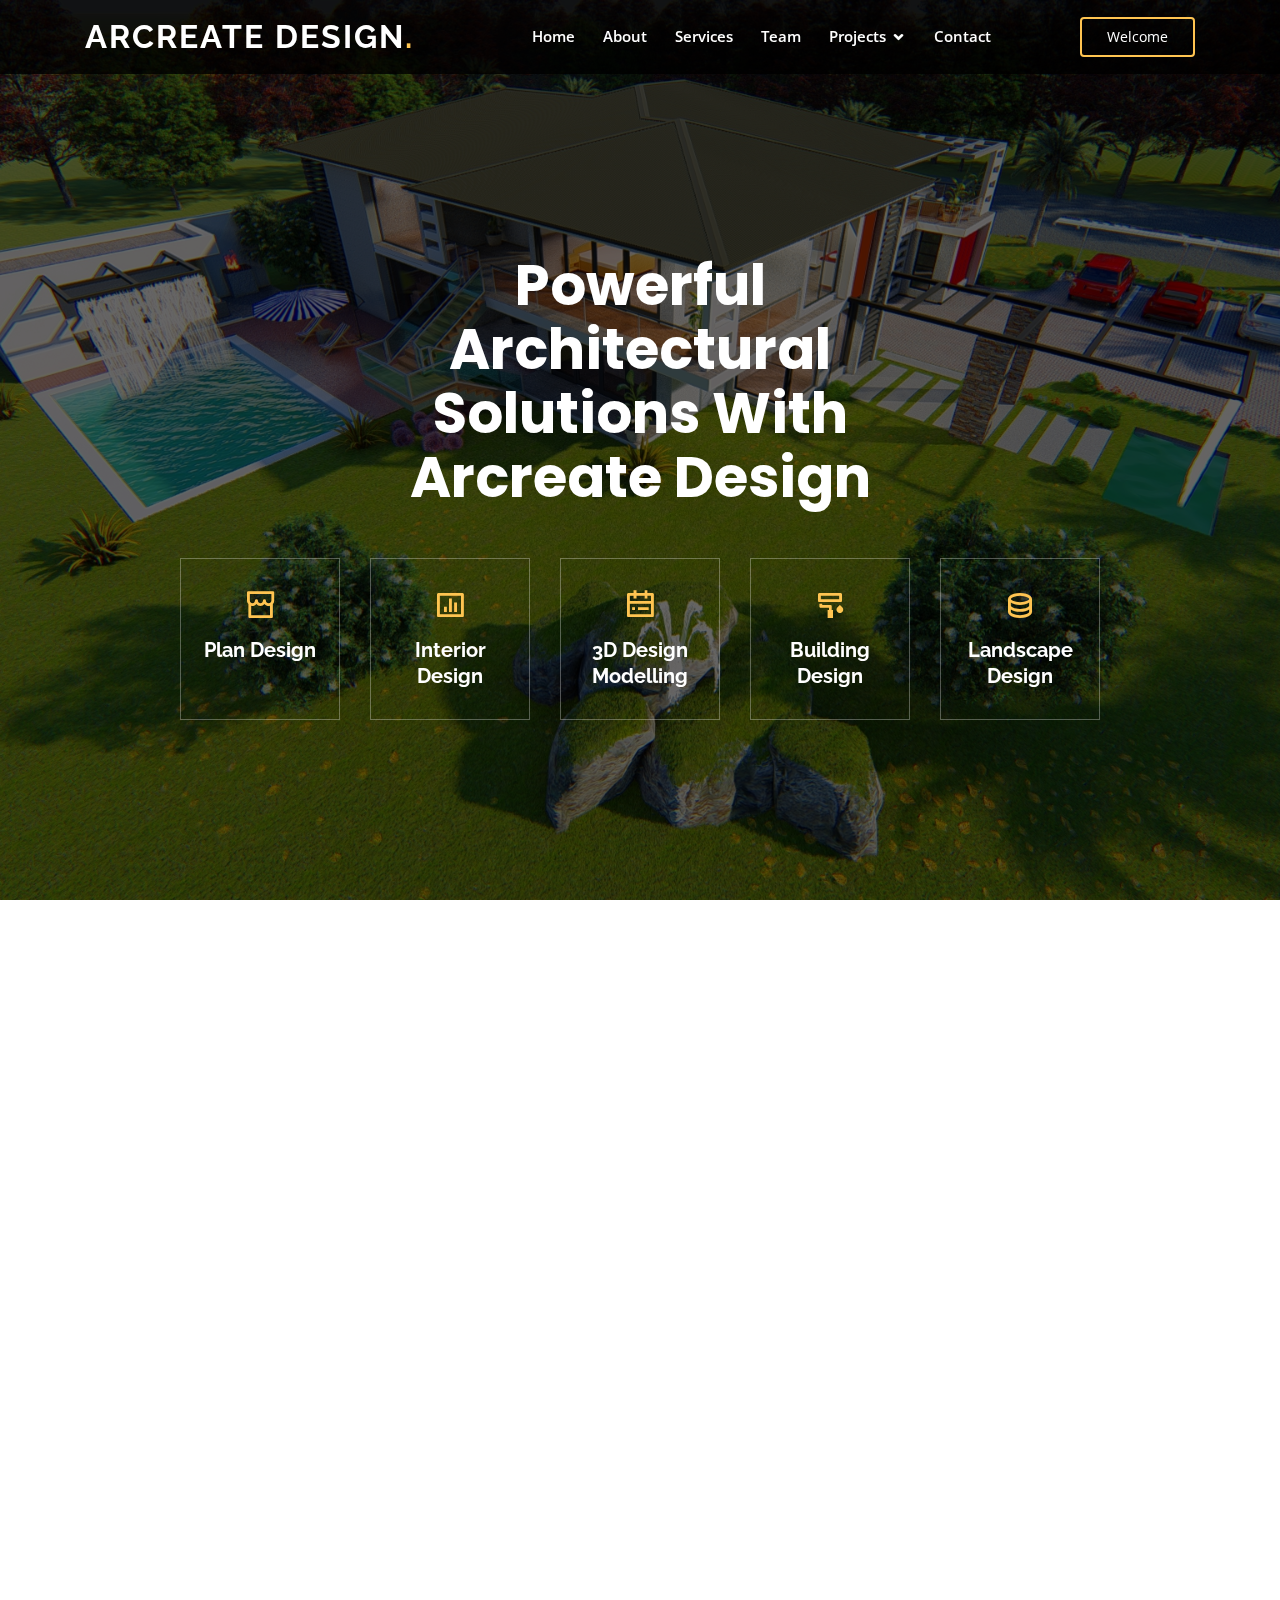
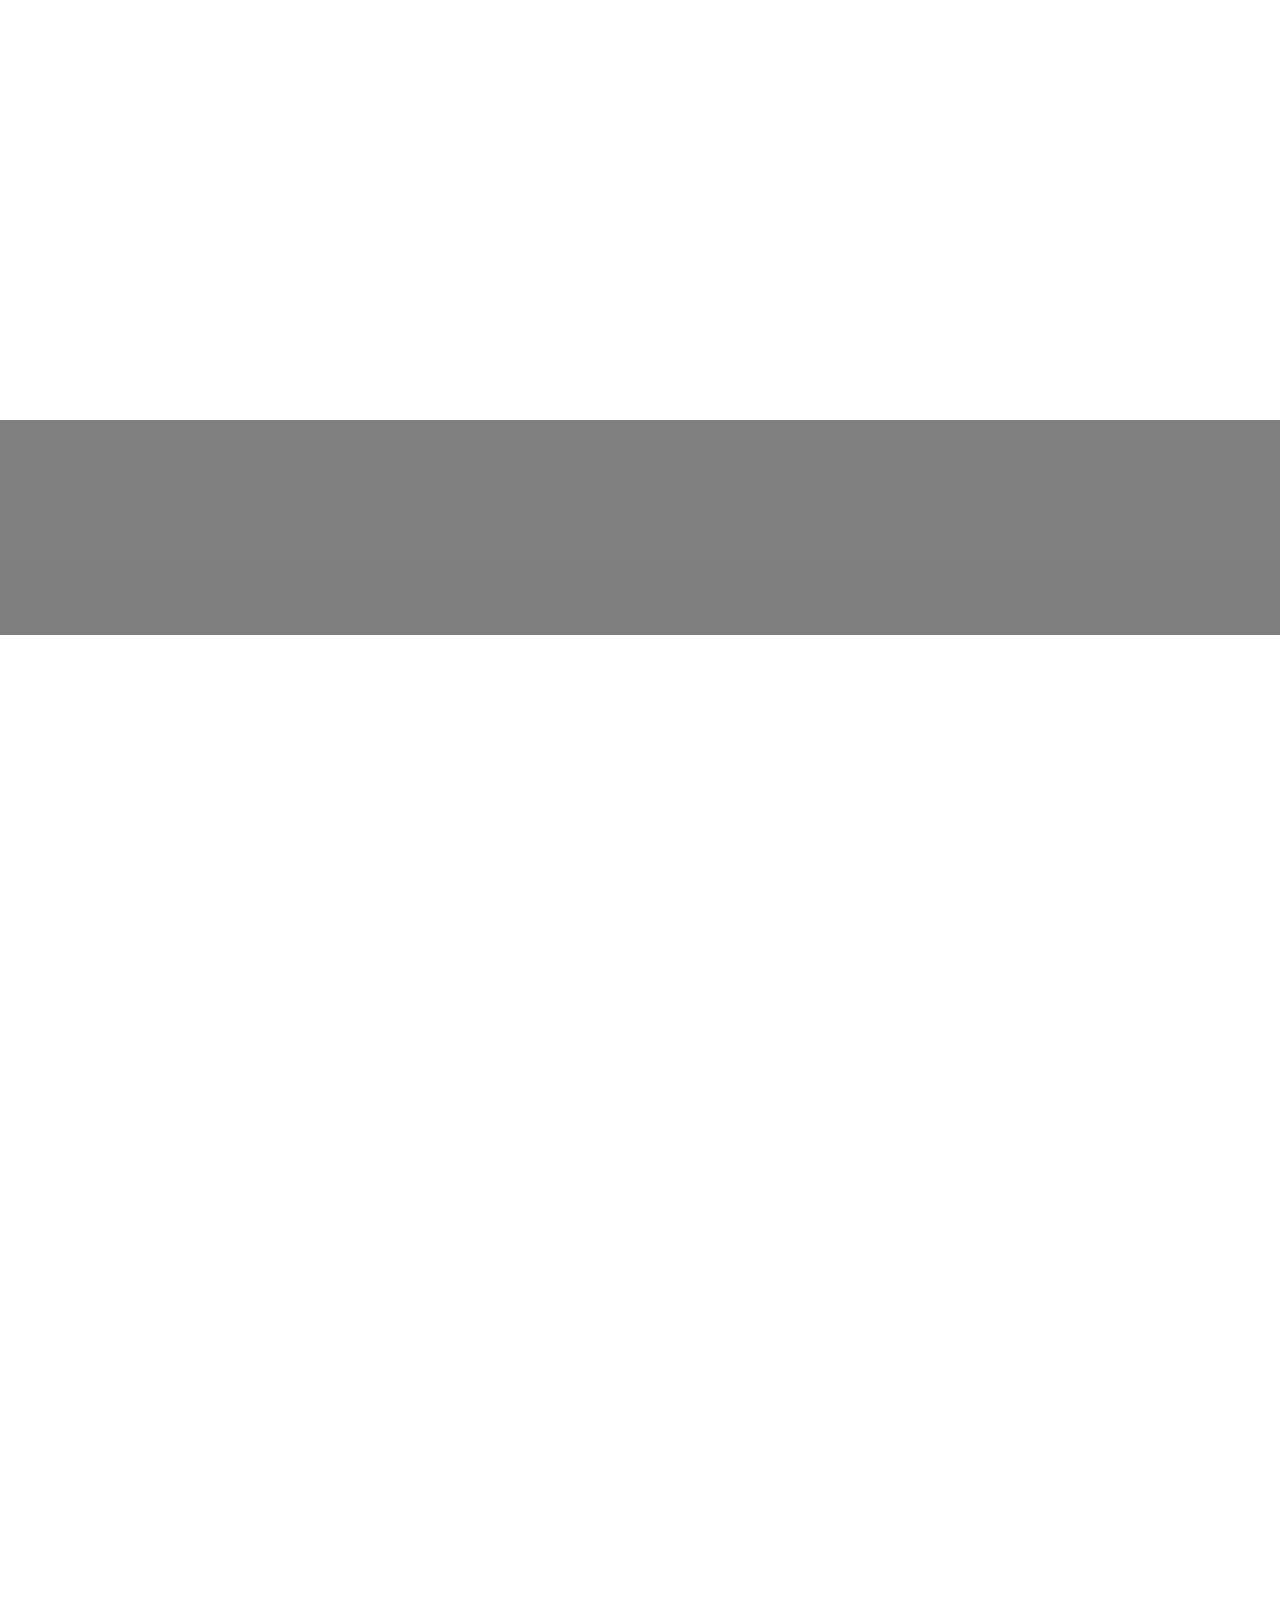
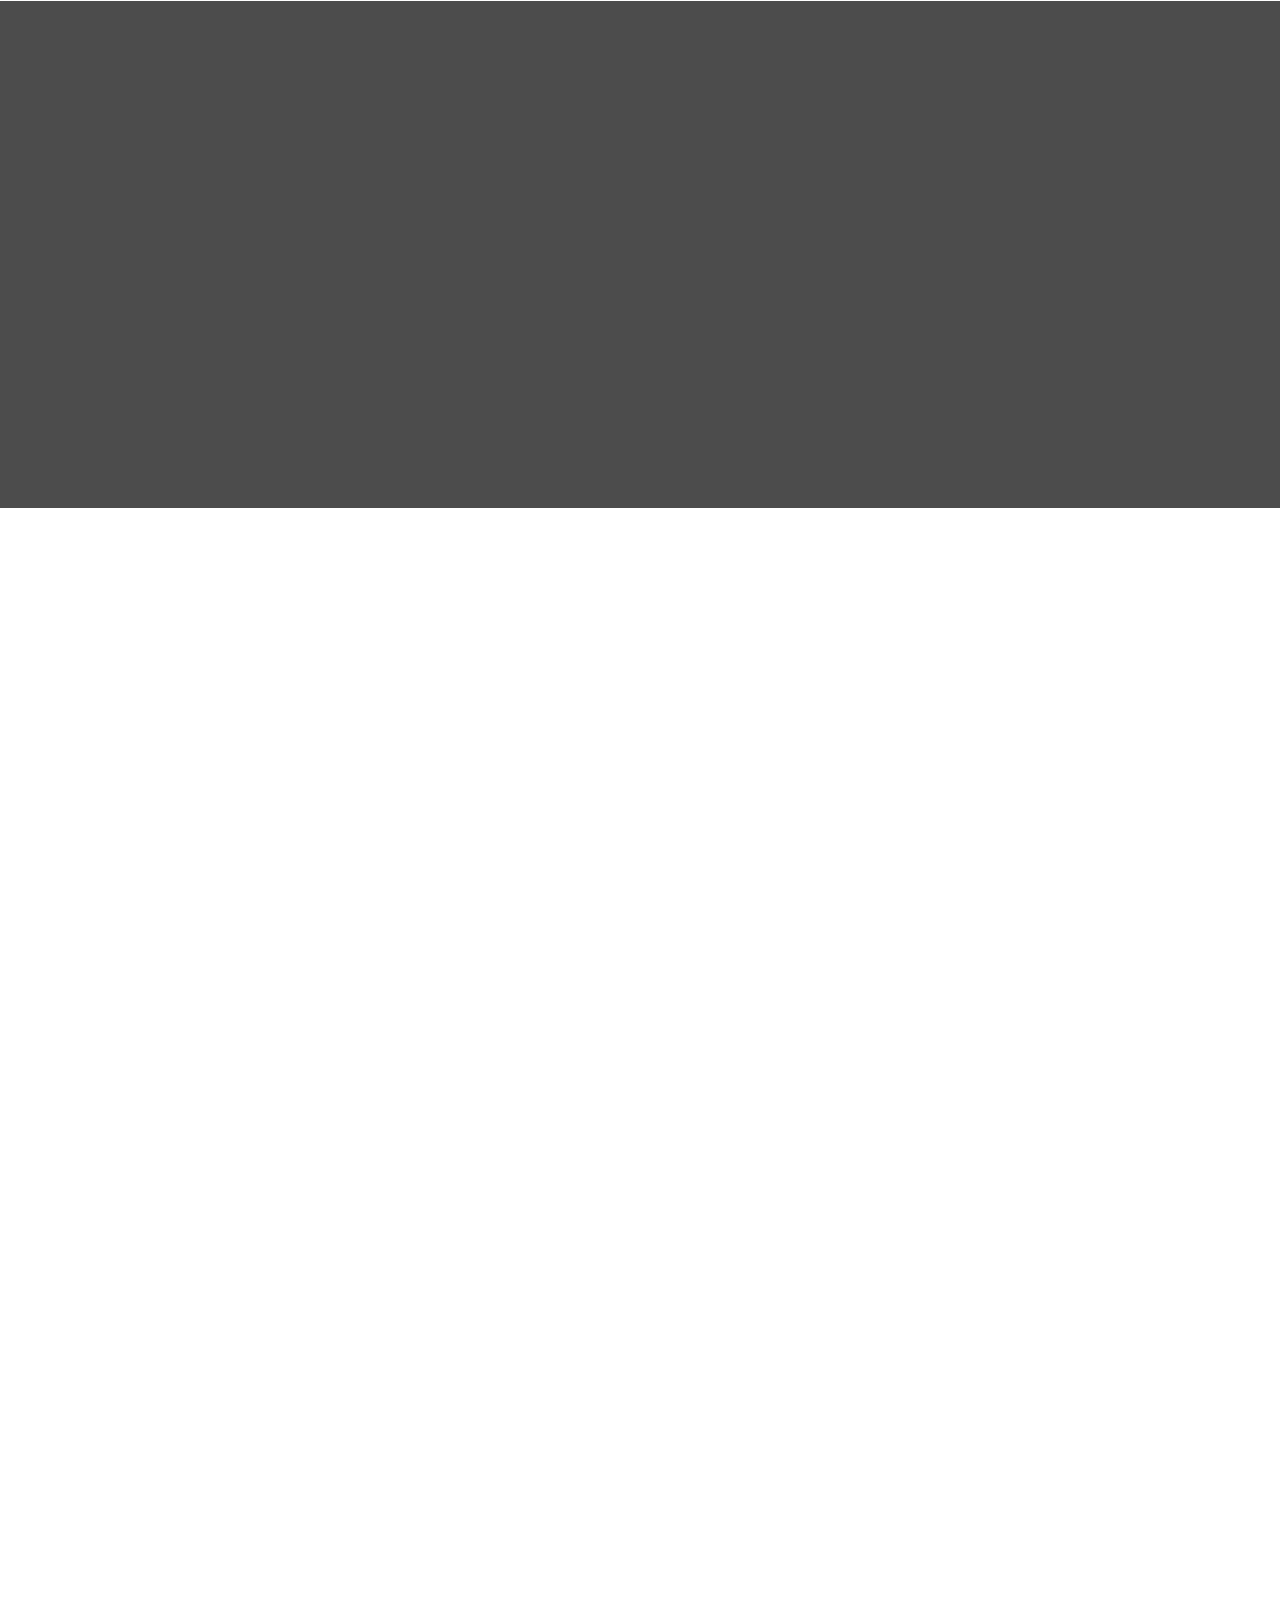
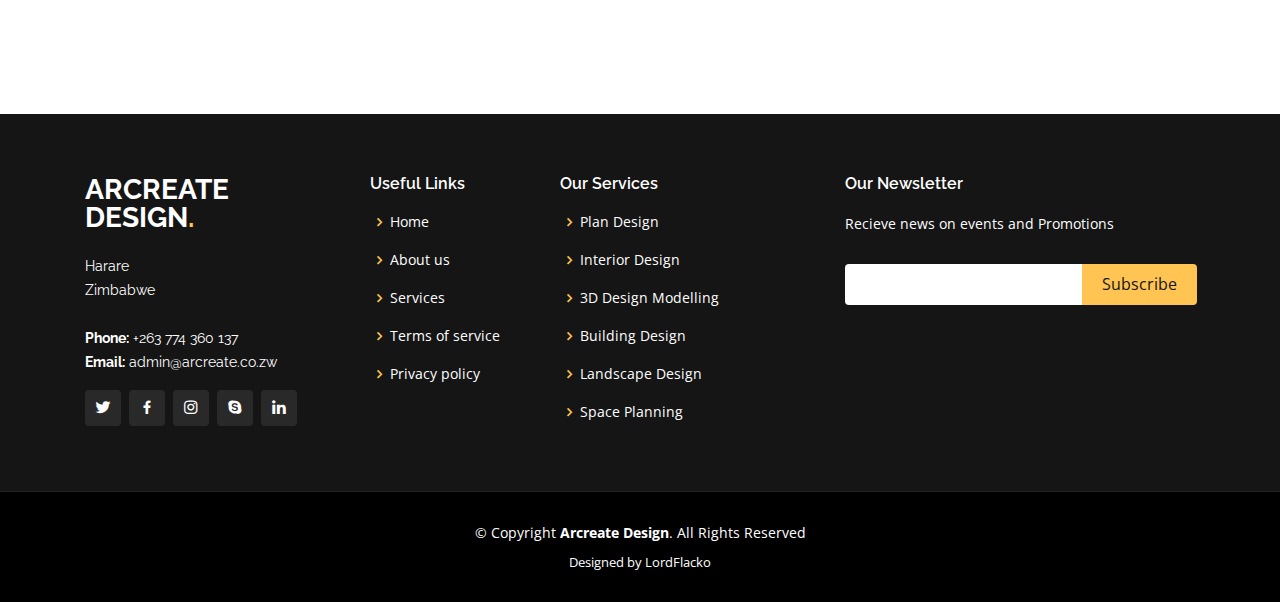
==== index.html @ b7790a45 "added new files" ====
<!DOCTYPE html>
<html lang="en">

<head>
  <meta charset="utf-8">
  <meta content="width=device-width, initial-scale=1.0" name="viewport">

  <title>Arcreate Design Template - Index</title>
  <meta content="" name="description">
  <meta content="" name="keywords">

  <!-- Favicons -->
  <link href="assets/img/favicon.png" rel="icon">
  <link href="assets/img/apple-touch-icon.png" rel="apple-touch-icon">

  <!-- Google Fonts -->
  <link href="https://fonts.googleapis.com/css?family=Open+Sans:300,300i,400,400i,600,600i,700,700i|Raleway:300,300i,400,400i,500,500i,600,600i,700,700i|Poppins:300,300i,400,400i,500,500i,600,600i,700,700i" rel="stylesheet">

  <!-- Vendor CSS Files -->
  <link href="assets/vendor/bootstrap/css/bootstrap.min.css" rel="stylesheet">
  <link href="assets/vendor/icofont/icofont.min.css" rel="stylesheet">
  <link href="assets/vendor/boxicons/css/boxicons.min.css" rel="stylesheet">
  <link href="assets/vendor/owl.carousel/assets/owl.carousel.min.css" rel="stylesheet">
  <link href="assets/vendor/venobox/venobox.css" rel="stylesheet">
  <link href="assets/vendor/remixicon/remixicon.css" rel="stylesheet">
  <link href="assets/vendor/aos/aos.css" rel="stylesheet">

  <!-- Template Main CSS File -->
  <link href="assets/css/style.css" rel="stylesheet">

  <!-- =======================================================
  * Template Name: Gp - v2.2.1
  * Template URL: https://bootstrapmade.com/gp-free-multipurpose-html-bootstrap-template/
  * Author: BootstrapMade.com
  * License: https://bootstrapmade.com/license/
  ======================================================== -->
</head>

<body>

  <!-- ======= Header ======= -->
  <header id="header" class="fixed-top header-inner-pages">
    <div class="container d-flex align-items-center justify-content-between">

      <h1 class="logo"><a href="index.html">Arcreate Design<span>.</span></a></h1>
      <!-- Uncomment below if you prefer to use an image logo -->
      <!-- <a href="index.html" class="logo"><img src="assets/img/logo.png" alt="" class="img-fluid"></a>-->

      <nav class="nav-menu d-none d-lg-block">
        <ul>
          <li><a href="index.html">Home</a></li>
          <li><a href="#about">About</a></li>
          <li><a href="#services">Services</a></li>
          
          <li><a href="#team">Team</a></li>
          <li class="drop-down"><a href="#portfolio">Projects</a>
            <ul>
              <li><a href="portfolio-details.html">House Nyoni</a></li>
              <li><a href="lg-plot.html">House Mtangadura</a></li>
              <li><a href="hse-modeselle.html">House Modeselle</a></li>
              <li><a href="inter-city.html">Innercity Carwash</a></li>
              <li><a href="hse-lbrty.html">House Liberty</a></li>
              <li><a href="hse-legonyane.html">House Legonyane</a></li>
              <li><a href="hlf-way.html">Halfway House</a></li>
            </ul>
          </li>
          <li><a href="#contact">Contact</a></li>

        </ul>
      </nav><!-- .nav-menu -->

      <a href="#about" class="get-started-btn scrollto">Welcome</a>

    </div>
  </header><!-- End Header -->

  <!-- ======= Hero Section ======= -->
  <section id="hero" class="d-flex align-items-center justify-content-center">
    <div class="container" data-aos="fade-up">

      <div class="row justify-content-center" data-aos="fade-up" data-aos-delay="150">
        <div class="col-xl-6 col-lg-8">
          <h1>Powerful Architectural Solutions With Arcreate Design</h1>
        </div>
      </div>

      <div class="row mt-5 justify-content-center" data-aos="zoom-in" data-aos-delay="250">
        <div class="col-xl-2 col-md-4 col-6">
          <div class="icon-box">
            <i class="ri-store-line"></i>
            <h3><a href="">Plan Design</a></h3>
          </div>
        </div>
        <div class="col-xl-2 col-md-4 col-6 ">
          <div class="icon-box">
            <i class="ri-bar-chart-box-line"></i>
            <h3><a href="">Interior Design</a></h3>
          </div>
        </div>
        <div class="col-xl-2 col-md-4 col-6 mt-4 mt-md-0">
          <div class="icon-box">
            <i class="ri-calendar-todo-line"></i>
            <h3><a href="">3D Design Modelling</a></h3>
          </div>
        </div>
        <div class="col-xl-2 col-md-4 col-6 mt-4 mt-xl-0">
          <div class="icon-box">
            <i class="ri-paint-brush-line"></i>
            <h3><a href="">Building Design</a></h3>
          </div>
        </div>
        <div class="col-xl-2 col-md-4 col-6 mt-4 mt-xl-0">
          <div class="icon-box">
            <i class="ri-database-2-line"></i>
            <h3><a href="">Landscape Design</a></h3>
          </div>
        </div>
      </div>

    </div>
  </section><!-- End Hero -->

  <main id="main">

    <!-- ======= About Section ======= -->
    <section id="about" class="about">
      <div class="container" data-aos="fade-up">

        <div class="row">
          <div class="col-lg-6 order-1 order-lg-2" data-aos="fade-left" data-aos-delay="100">
            <img src="assets/img/House_Nyoni_Re_01_6.jpg" class="img-fluid" alt="">
          </div>
          <div class="col-lg-6 pt-4 pt-lg-0 order-2 order-lg-1 content" data-aos="fade-right" data-aos-delay="100">
            <p>
              Arcreate Design is a firm wholly dedicated to providing architectural services to clients. 
              Our firms’ main thrust is to provide innovative, functional and quality designs that satisfy our clients’ needs. 
              We are devoted to bringing to life our clients’ needs and dreams through our vow of extensively listening to our clients’ needs. 
              Our extensive experience ensures smooth building consent processing as well as excellent workmanship.
            </p>
          </div>
        </div>

      </div>
    </section><!-- End About Section -->

    <!-- ======= Services Section ======= -->
    <section id="services" class="services">
      <div class="container" data-aos="fade-up">

        <div class="section-title">
          <h2>Services</h2>
          <p>Check our Services</p>
        </div>

        <div class="row">
          <div class="col-lg-4 col-md-6 d-flex align-items-stretch" data-aos="zoom-in" data-aos-delay="100">
            <div class="icon-box">
              <div class="icon"><i class="bx bx-calendar-edit"></i></div>
              <h4><a>Plan Design</a></h4>
            </div>
          </div>

          <div class="col-lg-4 col-md-6 d-flex align-items-stretch mt-4 mt-md-0" data-aos="zoom-in" data-aos-delay="200">
            <div class="icon-box">
              <div class="icon"><i class="bx bx-file"></i></div>
              <h4><a>Interior Design</a></h4>
              
            </div>
          </div>

          <div class="col-lg-4 col-md-6 d-flex align-items-stretch mt-4 mt-lg-0" data-aos="zoom-in" data-aos-delay="300">
            <div class="icon-box">
              <div class="icon"><i class="bx bx-tachometer"></i></div>
              <h4><a>3D Design Modelling</a></h4>
              
            </div>
          </div>

          <div class="col-lg-4 col-md-6 d-flex align-items-stretch mt-4" data-aos="zoom-in" data-aos-delay="100">
            <div class="icon-box">
              <div class="icon"><i class="bx bx-world"></i></div>
              <h4><a>Building Design</a></h4>
              
            </div>
          </div>

          <div class="col-lg-4 col-md-6 d-flex align-items-stretch mt-4" data-aos="zoom-in" data-aos-delay="200">
            <div class="icon-box">
              <div class="icon"><i class="bx bx-slideshow"></i></div>
              <h4><a>Space Planning</a></h4>
          
            </div>
          </div>

          <div class="col-lg-4 col-md-6 d-flex align-items-stretch mt-4" data-aos="zoom-in" data-aos-delay="300">
            <div class="icon-box">
              <div class="icon"><i class="bx bx-arch"></i></div>
              <h4><a>Landscape Design</a></h4>
              
            </div>
          </div>

        </div>

      </div>
    </section><!-- End Services Section -->

    <!-- ======= Cta Section ======= -->
    <section id="cta" class="cta">
      <div class="container" data-aos="zoom-in">

        <div class="text-center">
          <h3>Call To Action</h3>
         
          <a class="cta-btn" href="#contact">Call To Action</a>
        </div>

      </div>
    </section><!-- End Cta Section -->

    <!-- ======= Portfolio Section ======= -->
    <section id="portfolio" class="portfolio">
      <div class="container" data-aos="fade-up">

        <div class="section-title">
          <h2>Portfolio</h2>
          <p>Check our Portfolio</p>
        </div>

        <div class="row" data-aos="fade-up" data-aos-delay="100">
          <div class="col-lg-12 d-flex justify-content-center">
            <ul id="portfolio-flters">
              <li data-filter="*" class="filter-active">Designs</li>
            </ul>
          </div>
        </div>

        <div class="row portfolio-container" data-aos="fade-up" data-aos-delay="200">

          <div class="col-lg-4 col-md-6 portfolio-item filter-app">
            <div class="portfolio-wrap">
              <img src="assets/img/portfolio/House Legonyane/House Legonyane V_1.jpg" class="img-fluid" alt="">
              <div class="portfolio-info">
                <h4>App 1</h4>
                <p>App</p>
                <div class="portfolio-links">
                  <a href="assets/img/portfolio/portfolio-1.jpg" data-gall="portfolioGallery" class="venobox" title="App 1"><i class="bx bx-plus"></i></a>
                  <a href="portfolio-details.html" title="More Details"><i class="bx bx-link"></i></a>
                </div>
              </div>
            </div>
          </div>

          <div class="col-lg-4 col-md-6 portfolio-item filter-web">
            <div class="portfolio-wrap">
              <img src="assets/img/portfolio/House Liberty/House Liberty opt A V_3.jpg" class="img-fluid" alt="">
              <div class="portfolio-info">
                <h4>Web 3</h4>
                <p>Web</p>
                <div class="portfolio-links">
                  <a href="assets/img/portfolio/portfolio-2.jpg" data-gall="portfolioGallery" class="venobox" title="Web 3"><i class="bx bx-plus"></i></a>
                  <a href="portfolio-details.html" title="More Details"><i class="bx bx-link"></i></a>
                </div>
              </div>
            </div>
          </div>

          <div class="col-lg-4 col-md-6 portfolio-item filter-app">
            <div class="portfolio-wrap">
              <img src="assets/img/portfolio/House Modeselle/House Modeselle OPT B V_1.jpg" class="img-fluid" alt="">
              <div class="portfolio-info">
                <h4>App 2</h4>
                <p>App</p>
                <div class="portfolio-links">
                  <a href="assets/img/portfolio/portfolio-3.jpg" data-gall="portfolioGallery" class="venobox" title="App 2"><i class="bx bx-plus"></i></a>
                  <a href="portfolio-details.html" title="More Details"><i class="bx bx-link"></i></a>
                </div>
              </div>
            </div>
          </div>

          <div class="col-lg-4 col-md-6 portfolio-item filter-card">
            <div class="portfolio-wrap">
              <img src="assets/img/portfolio/House Mtangadura/House Mtangadura V_1.jpg" class="img-fluid" alt="">
              <div class="portfolio-info">
                <h4>Card 2</h4>
                <p>Card</p>
                <div class="portfolio-links">
                  <a href="assets/img/portfolio/portfolio-4.jpg" data-gall="portfolioGallery" class="venobox" title="Card 2"><i class="bx bx-plus"></i></a>
                  <a href="portfolio-details.html" title="More Details"><i class="bx bx-link"></i></a>
                </div>
              </div>
            </div>
          </div>

          <div class="col-lg-4 col-md-6 portfolio-item filter-web">
            <div class="portfolio-wrap">
              <img src="assets/img/portfolio/House Nyoni/House Nyoni Rev 01_1.jpg" class="img-fluid" alt="">
              <div class="portfolio-info">
                <h4>Web 2</h4>
                <p>Web</p>
                <div class="portfolio-links">
                  <a href="assets/img/portfolio/portfolio-5.jpg" data-gall="portfolioGallery" class="venobox" title="Web 2"><i class="bx bx-plus"></i></a>
                  <a href="portfolio-details.html" title="More Details"><i class="bx bx-link"></i></a>
                </div>
              </div>
            </div>
          </div>

          <div class="col-lg-4 col-md-6 portfolio-item filter-app">
            <div class="portfolio-wrap">
              <img src="assets/img/portfolio/Innercity Carwash/InnerCity Car V_22.jpg" class="img-fluid" alt="">
              <div class="portfolio-info">
                <h4>App 3</h4>
                <p>App</p>
                <div class="portfolio-links">
                  <a href="assets/img/portfolio/portfolio-6.jpg" data-gall="portfolioGallery" class="venobox" title="App 3"><i class="bx bx-plus"></i></a>
                  <a href="portfolio-details.html" title="More Details"><i class="bx bx-link"></i></a>
                </div>
              </div>
            </div>
          </div>

          <div class="col-lg-4 col-md-6 portfolio-item filter-card">
            <div class="portfolio-wrap">
              <img src="assets/img/portfolio/House Mtangadura/House Mtangadura V_4.jpg" class="img-fluid" alt="">
              <div class="portfolio-info">
                <h4>Card 1</h4>
                <p>Card</p>
                <div class="portfolio-links">
                  <a href="assets/img/portfolio/portfolio-7.jpg" data-gall="portfolioGallery" class="venobox" title="Card 1"><i class="bx bx-plus"></i></a>
                  <a href="portfolio-details.html" title="More Details"><i class="bx bx-link"></i></a>
                </div>
              </div>
            </div>
          </div>

          <div class="col-lg-4 col-md-6 portfolio-item filter-card">
            <div class="portfolio-wrap">
              <img src="assets/img/portfolio/House Mtangadura/House Mtangadura V_5.jpg" class="img-fluid" alt="">
              <div class="portfolio-info">
                <h4>Card 3</h4>
                <p>Card</p>
                <div class="portfolio-links">
                  <a href="assets/img/portfolio/portfolio-8.jpg" data-gall="portfolioGallery" class="venobox" title="Card 3"><i class="bx bx-plus"></i></a>
                  <a href="portfolio-details.html" title="More Details"><i class="bx bx-link"></i></a>
                </div>
              </div>
            </div>
          </div>

          <div class="col-lg-4 col-md-6 portfolio-item filter-web">
            <div class="portfolio-wrap">
              <img src="assets/img/portfolio/House Mtangadura/House Mtangadura V_8.jpg" class="img-fluid" alt="">
              <div class="portfolio-info">
                <h4>Web 3</h4>
                <p>Web</p>
                <div class="portfolio-links">
                  <a href="assets/img/portfolio/portfolio-9.jpg" data-gall="portfolioGallery" class="venobox" title="Web 3"><i class="bx bx-plus"></i></a>
                  <a href="portfolio-details.html" title="More Details"><i class="bx bx-link"></i></a>
                </div>
              </div>
            </div>
          </div>

        </div>

      </div>
    </section><!-- End Portfolio Section -->

    <!-- ======= Testimonials Section ======= -->
    <section id="testimonials" class="testimonials">
      <div class="container" data-aos="zoom-in">

        <div class="owl-carousel testimonials-carousel">

          <div class="testimonial-item">
            <img src="assets/img/testimonials/testimonials-1.jpg" class="testimonial-img" alt="">
            <h3>VONGAI MUDADIRWA</h3>
            <h4>Director &amp; Founder</h4>
            <p>
              <i class="bx bxs-quote-alt-left quote-icon-left"></i>
              Having acquired an Honours Degree in Architectural Studies, Vongai then took a tour of the region studying different architectural and harnessing his skills from the dynamic world of architecture. From this experience he managed to gain good spatial awareness, dynamic thinking and an eye for sustainable design. This combination of qualification and experience is a great asset when it comes to developing a design palette appropriate for real life design problems.
              In 2018 Vongai then established Arcreate Design Workshop in Harare to offer architectural services to the populace.
              
              <i class="bx bxs-quote-alt-right quote-icon-right"></i>
            </p>
          </div>

          <div class="testimonial-item">
            <img src="assets/img/testimonials/testimonials-2.jpg" class="testimonial-img" alt="">
            <h3>VIMBAI MUDADIRWA</h3>
            <h4>Director</h4>
            <p>
              <i class="bx bxs-quote-alt-left quote-icon-left"></i>
              With an Honours Degree in Civil Engineering and over 7 years of experience, Vimbai has always taken keen interest in the structural side of the Architecture. Vimbai has been in the construction industry for many years accumulating great wealth of experience. She has worked in Zimababwe and South Africa tackling various design problems. 
               She has great foresight in construction and has the ability to come up with innovative design solutions in a short span of time.

              <i class="bx bxs-quote-alt-right quote-icon-right"></i>
            </p>
          </div>

        </div>

      </div>
    </section><!-- End Testimonials Section -->

    <!-- ======= Team Section ======= -->
    <section id="team" class="team">
      <div class="container" data-aos="fade-up">

        <div class="section-title">
          <h2>Team</h2>
          <p>Check our Team</p>
        </div>

        <div class="row">

          <div class="col-lg-3 col-md-6 d-flex align-items-stretch">
            <div class="member" data-aos="fade-up" data-aos-delay="100">
              <div class="member-img">
                <img src="assets/img/team/team-1.jpg" class="img-fluid" alt="">
                <div class="social">
                  <a href=""><i class="icofont-twitter"></i></a>
                  <a href=""><i class="icofont-facebook"></i></a>
                  <a href=""><i class="icofont-instagram"></i></a>
                  <a href=""><i class="icofont-linkedin"></i></a>
                </div>
              </div>
              <div class="member-info">
                <h4>VONGAI MUDADIRWA</h4>
                <span>Founder</span>
              </div>
            </div>
          </div>

          <div class="col-lg-3 col-md-6 d-flex align-items-stretch">
            <div class="member" data-aos="fade-up" data-aos-delay="200">
              <div class="member-img">
                <img src="assets/img/team/team-2.jpg" class="img-fluid" alt="">
                <div class="social">
                  <a href=""><i class="icofont-twitter"></i></a>
                  <a href=""><i class="icofont-facebook"></i></a>
                  <a href=""><i class="icofont-instagram"></i></a>
                  <a href=""><i class="icofont-linkedin"></i></a>
                </div>
              </div>
              <div class="member-info">
                <h4>VIMBAI MUDADIRWA</h4>
                <span>Director</span>
              </div>
            </div>
          </div>

        </div>

      </div>
    </section><!-- End Team Section -->

    <!-- ======= Contact Section ======= -->
    <section id="contact" class="contact">
      <div class="container" data-aos="fade-up">

        <div class="section-title">
          <h2>Contact</h2>
          <p>Contact Us</p>
        </div>

        <div class="row mt-5">

          <div class="col-lg-4">
            <div class="info">
              <div class="address">
                <i class="icofont-google-map"></i>
                <h4>Location:</h4>
                <p>Harare, Zimbabwe</p>
              </div>

              <div class="email">
                <i class="icofont-envelope"></i>
                <h4>Email:</h4>
                <p>admin@arcreate.co.zw</p>
              </div>

              <div class="phone">
                <i class="icofont-phone"></i>
                <h4>Call:</h4>
                <p>+263 774 360 137</p>
              </div>

            </div>

          </div>

          <div class="col-lg-8 mt-5 mt-lg-0">

            <form action="forms/mail.php" method="post" role="form" class="php-email-form">
              <div class="form-row">
                <div class="col-md-6 form-group">
                  <input type="text" name="name" class="form-control" id="name" placeholder="Your Name" data-rule="minlen:4" data-msg="Please enter at least 4 chars" />
                  <div class="validate"></div>
                </div>
                <div class="col-md-6 form-group">
                  <input type="email" class="form-control" name="email" id="email" placeholder="Your Email" data-rule="email" data-msg="Please enter a valid email" />
                  <div class="validate"></div>
                </div>
              </div>
              <div class="form-group">
                <input type="text" class="form-control" name="subject" id="subject" placeholder="Subject" data-rule="minlen:4" data-msg="Please enter at least 8 chars of subject" />
                <div class="validate"></div>
              </div>
              <div class="form-group">
                <textarea class="form-control" name="message" rows="5" data-rule="required" data-msg="Please write something for us" placeholder="Message"></textarea>
                <div class="validate"></div>
              </div>
              <div class="mb-3">
                <div class="sent-message">Your message has been sent. Thank you!</div>
              </div>
              <div class="text-center"><button type="submit">Send Message</button></div>
            </form>

          </div>

        </div>

      </div>
    </section><!-- End Contact Section -->

  </main><!-- End #main -->

  <!-- ======= Footer ======= -->
  <footer id="footer">
    <div class="footer-top">
      <div class="container">
        <div class="row">

          <div class="col-lg-3 col-md-6">
            <div class="footer-info">
              <h3>Arcreate Design<span>.</span></h3>
              <p>
                Harare <br>
                Zimbabwe<br><br>
                <strong>Phone:</strong> +263 774 360 137<br>
                <strong>Email:</strong>  admin@arcreate.co.zw<br>
              </p>
              <div class="social-links mt-3">
                <a href="#" class="twitter"><i class="bx bxl-twitter"></i></a>
                <a href="#" class="facebook"><i class="bx bxl-facebook"></i></a>
                <a href="#" class="instagram"><i class="bx bxl-instagram"></i></a>
                <a href="#" class="google-plus"><i class="bx bxl-skype"></i></a>
                <a href="#" class="linkedin"><i class="bx bxl-linkedin"></i></a>
              </div>
            </div>
          </div>

          <div class="col-lg-2 col-md-6 footer-links">
            <h4>Useful Links</h4>
            <ul>
              <li><i class="bx bx-chevron-right"></i> <a href="#">Home</a></li>
              <li><i class="bx bx-chevron-right"></i> <a href="#">About us</a></li>
              <li><i class="bx bx-chevron-right"></i> <a href="#">Services</a></li>
              <li><i class="bx bx-chevron-right"></i> <a href="#">Terms of service</a></li>
              <li><i class="bx bx-chevron-right"></i> <a href="#">Privacy policy</a></li>
            </ul>
          </div>

          <div class="col-lg-3 col-md-6 footer-links">
            <h4>Our Services</h4>
            <ul>
              <li><i class="bx bx-chevron-right"></i> <a href="#">Plan Design</a></li>
              <li><i class="bx bx-chevron-right"></i> <a href="#">Interior Design</a></li>
              <li><i class="bx bx-chevron-right"></i> <a href="#">3D Design Modelling</a></li>
              <li><i class="bx bx-chevron-right"></i> <a href="#">Building Design</a></li>
              <li><i class="bx bx-chevron-right"></i> <a href="#">Landscape Design</a></li>
              <li><i class="bx bx-chevron-right"></i> <a href="#">Space Planning</a></li>
            </ul>
          </div>

          <div class="col-lg-4 col-md-6 footer-newsletter">
            <h4>Our Newsletter</h4>
            <p>Recieve news on events and Promotions</p>
            <form action="" method="post">
              <input type="email" name="email"><input type="submit" value="Subscribe">
            </form>

          </div>

        </div>
      </div>
    </div>

    <div class="container">
      <div class="copyright">
        &copy; Copyright <strong><span>Arcreate Design</span></strong>. All Rights Reserved
      </div>
      <div class="credits">
        <!-- All the links in the footer should remain intact. -->
        <!-- You can delete the links only if you purchased the pro version. -->
        <!-- Licensing information: https://bootstrapmade.com/license/ -->
        <!-- Purchase the pro version with working PHP/AJAX contact form: https://bootstrapmade.com/gp-free-multipurpose-html-bootstrap-template/ -->
        Designed by <a>LordFlacko</a>
      </div>
    </div>
  </footer><!-- End Footer -->

  <a href="#" class="back-to-top"><i class="ri-arrow-up-line"></i></a>
  <div id="preloader"></div>

  <!-- Vendor JS Files -->
  <script src="assets/vendor/jquery/jquery.min.js"></script>
  <script src="assets/vendor/bootstrap/js/bootstrap.bundle.min.js"></script>
  <script src="assets/vendor/jquery.easing/jquery.easing.min.js"></script>
  <script src="assets/vendor/php-email-form/validate.js"></script>
  <script src="assets/vendor/owl.carousel/owl.carousel.min.js"></script>
  <script src="assets/vendor/isotope-layout/isotope.pkgd.min.js"></script>
  <script src="assets/vendor/venobox/venobox.min.js"></script>
  <script src="assets/vendor/waypoints/jquery.waypoints.min.js"></script>
  <script src="assets/vendor/counterup/counterup.min.js"></script>
  <script src="assets/vendor/aos/aos.js"></script>

  <!-- Template Main JS File -->
  <script src="assets/js/main.js"></script>

</body>

</html>
---- assets/vendor/venobox/venobox.css ----
/* ------ venobox.css --------*/
.vbox-overlay *, .vbox-overlay *:before, .vbox-overlay *:after{
    -webkit-backface-visibility: hidden;
    -webkit-box-sizing:border-box;
    -moz-box-sizing:border-box;
    box-sizing:border-box;
}
.vbox-overlay * { 
    -webkit-backface-visibility: visible;
    backface-visibility: visible;
}
.vbox-overlay{
    display: -webkit-flex;
    display: flex;
    -webkit-flex-direction: column;
    flex-direction: column;
    -webkit-justify-content: center;
    justify-content: center;
    -webkit-align-items: center;
    align-items: center;
    position: fixed;
    left: 0;
    top: 0;
    bottom: 0;
    right: 0;
    z-index: 999999;
}

/* ----- navigation ----- */
.vbox-title{
    width: 100%;
    height: 40px;
    float: left;
    text-align: center;
    line-height: 28px;
    font-size: 12px;
    padding: 6px 50px;
    overflow: hidden;
    position: fixed;
    display: none;
    left: 0;
    z-index: 89;
}
.vbox-close{
    cursor: pointer;
    position: fixed;
    top: -1px;
    right: 0;
    width: 50px;
    height: 40px;
    padding: 6px;
    display: block;
    background-position:10px center;
    overflow: hidden;
    font-size: 24px;
    line-height: 1;
    text-align: center;
    z-index: 99;
}
.vbox-left{
    cursor: pointer;
    position: fixed;
    left: 0;
    height: 40px;
    overflow: hidden;
    line-height: 28px;
    font-size: 12px;
    z-index: 99;
    display: flex;
    align-items:center;
}
.vbox-num{
    display: inline-block;
    margin: 6px 0 6px 15px;
}
/* ----- Social share ----- */
.vbox-share{
    line-height: 28px;
    font-size: 12px;
    overflow: hidden;
    position: fixed;
    left: 0;
    z-index: 98;
    display: flex;
    align-items:center;
    justify-content: center;
    width: 100%;
    text-align: center;
}
.vbox-share svg{
    max-height: 28px;
    width: 28px;
    z-index: 10;
    margin-left: 12px;
    margin-top: 6px;
    margin-bottom: 6px;
    vertical-align: middle;
}


/* ----- navigation ARROWS ----- */
.vbox-next, .vbox-prev{
    position: fixed;
    top: 50%;
    margin-top: -15px;
    overflow: hidden;
    cursor: pointer;
    display: block;
    width: 45px;
    height: 45px;
    z-index: 99;
}
.vbox-next span, .vbox-prev span{
    position: relative;
    width: 20px;
    height: 20px;
    border: 2px solid transparent;
    border-top-color: #B6B6B6;
    border-right-color: #B6B6B6;
    text-indent: -100px;
    position: absolute;
    top: 8px;
    display: block;
}
.vbox-prev{
    left: 15px;
}
.vbox-next{
    right: 15px;
}
.vbox-prev span{
    left: 10px;
    -ms-transform: rotate(-135deg);
    -webkit-transform: rotate(-135deg);
    transform: rotate(-135deg);
}
.vbox-next span{
    -ms-transform: rotate(45deg);
    -webkit-transform: rotate(45deg);
    transform: rotate(45deg);
    right: 10px;
}
/* ------- inline window ------ */
.vbox-inline{
    width: 420px;
    height: 315px;
    height: 70vh;
    padding: 10px;
    background: #fff;
    margin: 0 auto;
    overflow: auto;
    text-align: left;
}
/* ------- Video & iFrames window ------ */
.venoframe{
    max-width: 100%;
    width: 100%;
    border: none;
    width: 100%;
    height: 260px;
    height: 70vh;
}
.venoframe.vbvid{
    height: 260px;
}
@media (min-width: 768px) {
    .venoframe, .vbox-inline{
        width: 90%;
        height: 360px;
        height: 70vh;
    }
    .venoframe.vbvid{
        width: 640px;
        height: 360px;
    }
}
@media (min-width: 992px) {
    .venoframe, .vbox-inline{
        max-width: 1200px;
        width: 80%;
        height: 540px;
        height: 70vh;
    }
    .venoframe.vbvid{
        width: 960px;
        height: 540px;
    }
}
/* 
Please do NOT edit this part! 
or at least read this note: http://i.imgur.com/7C0ws9e.gif
*/
.vbox-open{
    overflow: hidden;
}
.vbox-container{
    position: absolute;
    left: 0;
    right: 0;
    top: 0;
    bottom: 0;
    overflow-x: hidden;
    overflow-y: scroll;
    overflow-scrolling: touch;
    -webkit-overflow-scrolling: touch;
    z-index: 20;
    max-height: 100%;

}

.vbox-content{
    text-align: center;
    float: left;
    width: 100%;
    position: relative;
    overflow: hidden;
    padding: 20px 4%;
}
.vbox-container img{
    max-width: 100%;
    height: auto;
}
.vbox-figlio{
    box-shadow: 0 0 12px rgba(0,0,0,0.19), 0 6px 6px rgba(0,0,0,0.23);
    max-width: 100%;
    text-align: initial;
}
img.vbox-figlio{
    -webkit-user-select: none;
-khtml-user-select: none;
-moz-user-select: none;
-o-user-select: none;
user-select: none;
}
.vbox-content.swipe-left{
    margin-left: -200px !important;
}
.vbox-content.swipe-right{
    margin-left: 200px !important;
}
.vbox-animated{
    webkit-transition: margin 300ms ease-out;
    transition: margin 300ms ease-out;
}

/* ---------- preloader ----------
 * SPINKIT 
 * http://tobiasahlin.com/spinkit/
-------------------------------- */
.sk-double-bounce,.sk-rotating-plane{width:40px;height:40px;margin:40px auto}.sk-rotating-plane{background-color:#333;-webkit-animation:sk-rotatePlane 1.2s infinite ease-in-out;animation:sk-rotatePlane 1.2s infinite ease-in-out}@-webkit-keyframes sk-rotatePlane{0%{-webkit-transform:perspective(120px) rotateX(0) rotateY(0);transform:perspective(120px) rotateX(0) rotateY(0)}50%{-webkit-transform:perspective(120px) rotateX(-180.1deg) rotateY(0);transform:perspective(120px) rotateX(-180.1deg) rotateY(0)}100%{-webkit-transform:perspective(120px) rotateX(-180deg) rotateY(-179.9deg);transform:perspective(120px) rotateX(-180deg) rotateY(-179.9deg)}}@keyframes sk-rotatePlane{0%{-webkit-transform:perspective(120px) rotateX(0) rotateY(0);transform:perspective(120px) rotateX(0) rotateY(0)}50%{-webkit-transform:perspective(120px) rotateX(-180.1deg) rotateY(0);transform:perspective(120px) rotateX(-180.1deg) rotateY(0)}100%{-webkit-transform:perspective(120px) rotateX(-180deg) rotateY(-179.9deg);transform:perspective(120px) rotateX(-180deg) rotateY(-179.9deg)}}.sk-double-bounce{position:relative}.sk-double-bounce .sk-child{width:100%;height:100%;border-radius:50%;background-color:#333;opacity:.6;position:absolute;top:0;left:0;-webkit-animation:sk-doubleBounce 2s infinite ease-in-out;animation:sk-doubleBounce 2s infinite ease-in-out}.sk-chasing-dots .sk-child,.sk-spinner-pulse,.sk-three-bounce .sk-child{background-color:#333;border-radius:100%}.sk-double-bounce .sk-double-bounce2{-webkit-animation-delay:-1s;animation-delay:-1s}@-webkit-keyframes sk-doubleBounce{0%,100%{-webkit-transform:scale(0);transform:scale(0)}50%{-webkit-transform:scale(1);transform:scale(1)}}@keyframes sk-doubleBounce{0%,100%{-webkit-transform:scale(0);transform:scale(0)}50%{-webkit-transform:scale(1);transform:scale(1)}}.sk-wave{margin:40px auto;width:50px;height:40px;text-align:center;font-size:10px}.sk-wave .sk-rect{background-color:#333;height:100%;width:6px;display:inline-block;-webkit-animation:sk-waveStretchDelay 1.2s infinite ease-in-out;animation:sk-waveStretchDelay 1.2s infinite ease-in-out}.sk-wave .sk-rect1{-webkit-animation-delay:-1.2s;animation-delay:-1.2s}.sk-wave .sk-rect2{-webkit-animation-delay:-1.1s;animation-delay:-1.1s}.sk-wave .sk-rect3{-webkit-animation-delay:-1s;animation-delay:-1s}.sk-wave .sk-rect4{-webkit-animation-delay:-.9s;animation-delay:-.9s}.sk-wave .sk-rect5{-webkit-animation-delay:-.8s;animation-delay:-.8s}@-webkit-keyframes sk-waveStretchDelay{0%,100%,40%{-webkit-transform:scaleY(.4);transform:scaleY(.4)}20%{-webkit-transform:scaleY(1);transform:scaleY(1)}}@keyframes sk-waveStretchDelay{0%,100%,40%{-webkit-transform:scaleY(.4);transform:scaleY(.4)}20%{-webkit-transform:scaleY(1);transform:scaleY(1)}}.sk-wandering-cubes{margin:40px auto;width:40px;height:40px;position:relative}.sk-wandering-cubes .sk-cube{background-color:#333;width:10px;height:10px;position:absolute;top:0;left:0;-webkit-animation:sk-wanderingCube 1.8s ease-in-out -1.8s infinite both;animation:sk-wanderingCube 1.8s ease-in-out -1.8s infinite both}.sk-chasing-dots,.sk-spinner-pulse{width:40px;height:40px;margin:40px auto}.sk-wandering-cubes .sk-cube2{-webkit-animation-delay:-.9s;animation-delay:-.9s}@-webkit-keyframes sk-wanderingCube{0%{-webkit-transform:rotate(0);transform:rotate(0)}25%{-webkit-transform:translateX(30px) rotate(-90deg) scale(.5);transform:translateX(30px) rotate(-90deg) scale(.5)}50%{-webkit-transform:translateX(30px) translateY(30px) rotate(-179deg);transform:translateX(30px) translateY(30px) rotate(-179deg)}50.1%{-webkit-transform:translateX(30px) translateY(30px) rotate(-180deg);transform:translateX(30px) translateY(30px) rotate(-180deg)}75%{-webkit-transform:translateX(0) translateY(30px) rotate(-270deg) scale(.5);transform:translateX(0) translateY(30px) rotate(-270deg) scale(.5)}100%{-webkit-transform:rotate(-360deg);transform:rotate(-360deg)}}@keyframes sk-wanderingCube{0%{-webkit-transform:rotate(0);transform:rotate(0)}25%{-webkit-transform:translateX(30px) rotate(-90deg) scale(.5);transform:translateX(30px) rotate(-90deg) scale(.5)}50%{-webkit-transform:translateX(30px) translateY(30px) rotate(-179deg);transform:translateX(30px) translateY(30px) rotate(-179deg)}50.1%{-webkit-transform:translateX(30px) translateY(30px) rotate(-180deg);transform:translateX(30px) translateY(30px) rotate(-180deg)}75%{-webkit-transform:translateX(0) translateY(30px) rotate(-270deg) scale(.5);transform:translateX(0) translateY(30px) rotate(-270deg) scale(.5)}100%{-webkit-transform:rotate(-360deg);transform:rotate(-360deg)}}.sk-spinner-pulse{-webkit-animation:sk-pulseScaleOut 1s infinite ease-in-out;animation:sk-pulseScaleOut 1s infinite ease-in-out}@-webkit-keyframes sk-pulseScaleOut{0%{-webkit-transform:scale(0);transform:scale(0)}100%{-webkit-transform:scale(1);transform:scale(1);opacity:0}}@keyframes sk-pulseScaleOut{0%{-webkit-transform:scale(0);transform:scale(0)}100%{-webkit-transform:scale(1);transform:scale(1);opacity:0}}.sk-chasing-dots{position:relative;text-align:center;-webkit-animation:sk-chasingDotsRotate 2s infinite linear;animation:sk-chasingDotsRotate 2s infinite linear}.sk-chasing-dots .sk-child{width:60%;height:60%;display:inline-block;position:absolute;top:0;-webkit-animation:sk-chasingDotsBounce 2s infinite ease-in-out;animation:sk-chasingDotsBounce 2s infinite ease-in-out}.sk-chasing-dots .sk-dot2{top:auto;bottom:0;-webkit-animation-delay:-1s;animation-delay:-1s}@-webkit-keyframes sk-chasingDotsRotate{100%{-webkit-transform:rotate(360deg);transform:rotate(360deg)}}@keyframes sk-chasingDotsRotate{100%{-webkit-transform:rotate(360deg);transform:rotate(360deg)}}@-webkit-keyframes sk-chasingDotsBounce{0%,100%{-webkit-transform:scale(0);transform:scale(0)}50%{-webkit-transform:scale(1);transform:scale(1)}}@keyframes sk-chasingDotsBounce{0%,100%{-webkit-transform:scale(0);transform:scale(0)}50%{-webkit-transform:scale(1);transform:scale(1)}}.sk-three-bounce{margin:40px auto;width:80px;text-align:center}.sk-three-bounce .sk-child{width:20px;height:20px;display:inline-block;-webkit-animation:sk-three-bounce 1.4s ease-in-out 0s infinite both;animation:sk-three-bounce 1.4s ease-in-out 0s infinite both}.sk-circle .sk-child:before,.sk-fading-circle .sk-circle:before{display:block;border-radius:100%;content:'';background-color:#333}.sk-three-bounce .sk-bounce1{-webkit-animation-delay:-.32s;animation-delay:-.32s}.sk-three-bounce .sk-bounce2{-webkit-animation-delay:-.16s;animation-delay:-.16s}@-webkit-keyframes sk-three-bounce{0%,100%,80%{-webkit-transform:scale(0);transform:scale(0)}40%{-webkit-transform:scale(1);transform:scale(1)}}@keyframes sk-three-bounce{0%,100%,80%{-webkit-transform:scale(0);transform:scale(0)}40%{-webkit-transform:scale(1);transform:scale(1)}}.sk-circle{margin:40px auto;width:40px;height:40px;position:relative}.sk-circle .sk-child{width:100%;height:100%;position:absolute;left:0;top:0}.sk-circle .sk-child:before{margin:0 auto;width:15%;height:15%;-webkit-animation:sk-circleBounceDelay 1.2s infinite ease-in-out both;animation:sk-circleBounceDelay 1.2s infinite ease-in-out both}.sk-circle .sk-circle2{-webkit-transform:rotate(30deg);-ms-transform:rotate(30deg);transform:rotate(30deg)}.sk-circle .sk-circle3{-webkit-transform:rotate(60deg);-ms-transform:rotate(60deg);transform:rotate(60deg)}.sk-circle .sk-circle4{-webkit-transform:rotate(90deg);-ms-transform:rotate(90deg);transform:rotate(90deg)}.sk-circle .sk-circle5{-webkit-transform:rotate(120deg);-ms-transform:rotate(120deg);transform:rotate(120deg)}.sk-circle .sk-circle6{-webkit-transform:rotate(150deg);-ms-transform:rotate(150deg);transform:rotate(150deg)}.sk-circle .sk-circle7{-webkit-transform:rotate(180deg);-ms-transform:rotate(180deg);transform:rotate(180deg)}.sk-circle .sk-circle8{-webkit-transform:rotate(210deg);-ms-transform:rotate(210deg);transform:rotate(210deg)}.sk-circle .sk-circle9{-webkit-transform:rotate(240deg);-ms-transform:rotate(240deg);transform:rotate(240deg)}.sk-circle .sk-circle10{-webkit-transform:rotate(270deg);-ms-transform:rotate(270deg);transform:rotate(270deg)}.sk-circle .sk-circle11{-webkit-transform:rotate(300deg);-ms-transform:rotate(300deg);transform:rotate(300deg)}.sk-circle .sk-circle12{-webkit-transform:rotate(330deg);-ms-transform:rotate(330deg);transform:rotate(330deg)}.sk-circle .sk-circle2:before{-webkit-animation-delay:-1.1s;animation-delay:-1.1s}.sk-circle .sk-circle3:before{-webkit-animation-delay:-1s;animation-delay:-1s}.sk-circle .sk-circle4:before{-webkit-animation-delay:-.9s;animation-delay:-.9s}.sk-circle .sk-circle5:before{-webkit-animation-delay:-.8s;animation-delay:-.8s}.sk-circle .sk-circle6:before{-webkit-animation-delay:-.7s;animation-delay:-.7s}.sk-circle .sk-circle7:before{-webkit-animation-delay:-.6s;animation-delay:-.6s}.sk-circle .sk-circle8:before{-webkit-animation-delay:-.5s;animation-delay:-.5s}.sk-circle .sk-circle9:before{-webkit-animation-delay:-.4s;animation-delay:-.4s}.sk-circle .sk-circle10:before{-webkit-animation-delay:-.3s;animation-delay:-.3s}.sk-circle .sk-circle11:before{-webkit-animation-delay:-.2s;animation-delay:-.2s}.sk-circle .sk-circle12:before{-webkit-animation-delay:-.1s;animation-delay:-.1s}@-webkit-keyframes sk-circleBounceDelay{0%,100%,80%{-webkit-transform:scale(0);transform:scale(0)}40%{-webkit-transform:scale(1);transform:scale(1)}}@keyframes sk-circleBounceDelay{0%,100%,80%{-webkit-transform:scale(0);transform:scale(0)}40%{-webkit-transform:scale(1);transform:scale(1)}}.sk-cube-grid{width:40px;height:40px;margin:40px auto}.sk-cube-grid .sk-cube{width:33.33%;height:33.33%;background-color:#333;float:left;-webkit-animation:sk-cubeGridScaleDelay 1.3s infinite ease-in-out;animation:sk-cubeGridScaleDelay 1.3s infinite ease-in-out}.sk-cube-grid .sk-cube1{-webkit-animation-delay:.2s;animation-delay:.2s}.sk-cube-grid .sk-cube2{-webkit-animation-delay:.3s;animation-delay:.3s}.sk-cube-grid .sk-cube3{-webkit-animation-delay:.4s;animation-delay:.4s}.sk-cube-grid .sk-cube4{-webkit-animation-delay:.1s;animation-delay:.1s}.sk-cube-grid .sk-cube5{-webkit-animation-delay:.2s;animation-delay:.2s}.sk-cube-grid .sk-cube6{-webkit-animation-delay:.3s;animation-delay:.3s}.sk-cube-grid .sk-cube7{-webkit-animation-delay:0ms;animation-delay:0ms}.sk-cube-grid .sk-cube8{-webkit-animation-delay:.1s;animation-delay:.1s}.sk-cube-grid .sk-cube9{-webkit-animation-delay:.2s;animation-delay:.2s}@-webkit-keyframes sk-cubeGridScaleDelay{0%,100%,70%{-webkit-transform:scale3D(1,1,1);transform:scale3D(1,1,1)}35%{-webkit-transform:scale3D(0,0,1);transform:scale3D(0,0,1)}}@keyframes sk-cubeGridScaleDelay{0%,100%,70%{-webkit-transform:scale3D(1,1,1);transform:scale3D(1,1,1)}35%{-webkit-transform:scale3D(0,0,1);transform:scale3D(0,0,1)}}.sk-fading-circle{margin:40px auto;width:40px;height:40px;position:relative}.sk-fading-circle .sk-circle{width:100%;height:100%;position:absolute;left:0;top:0}.sk-fading-circle .sk-circle:before{margin:0 auto;width:15%;height:15%;-webkit-animation:sk-circleFadeDelay 1.2s infinite ease-in-out both;animation:sk-circleFadeDelay 1.2s infinite ease-in-out both}.sk-fading-circle .sk-circle2{-webkit-transform:rotate(30deg);-ms-transform:rotate(30deg);transform:rotate(30deg)}.sk-fading-circle .sk-circle3{-webkit-transform:rotate(60deg);-ms-transform:rotate(60deg);transform:rotate(60deg)}.sk-fading-circle .sk-circle4{-webkit-transform:rotate(90deg);-ms-transform:rotate(90deg);transform:rotate(90deg)}.sk-fading-circle .sk-circle5{-webkit-transform:rotate(120deg);-ms-transform:rotate(120deg);transform:rotate(120deg)}.sk-fading-circle .sk-circle6{-webkit-transform:rotate(150deg);-ms-transform:rotate(150deg);transform:rotate(150deg)}.sk-fading-circle .sk-circle7{-webkit-transform:rotate(180deg);-ms-transform:rotate(180deg);transform:rotate(180deg)}.sk-fading-circle .sk-circle8{-webkit-transform:rotate(210deg);-ms-transform:rotate(210deg);transform:rotate(210deg)}.sk-fading-circle .sk-circle9{-webkit-transform:rotate(240deg);-ms-transform:rotate(240deg);transform:rotate(240deg)}.sk-fading-circle .sk-circle10{-webkit-transform:rotate(270deg);-ms-transform:rotate(270deg);transform:rotate(270deg)}.sk-fading-circle .sk-circle11{-webkit-transform:rotate(300deg);-ms-transform:rotate(300deg);transform:rotate(300deg)}.sk-fading-circle .sk-circle12{-webkit-transform:rotate(330deg);-ms-transform:rotate(330deg);transform:rotate(330deg)}.sk-fading-circle .sk-circle2:before{-webkit-animation-delay:-1.1s;animation-delay:-1.1s}.sk-fading-circle .sk-circle3:before{-webkit-animation-delay:-1s;animation-delay:-1s}.sk-fading-circle .sk-circle4:before{-webkit-animation-delay:-.9s;animation-delay:-.9s}.sk-fading-circle .sk-circle5:before{-webkit-animation-delay:-.8s;animation-delay:-.8s}.sk-fading-circle .sk-circle6:before{-webkit-animation-delay:-.7s;animation-delay:-.7s}.sk-fading-circle .sk-circle7:before{-webkit-animation-delay:-.6s;animation-delay:-.6s}.sk-fading-circle .sk-circle8:before{-webkit-animation-delay:-.5s;animation-delay:-.5s}.sk-fading-circle .sk-circle9:before{-webkit-animation-delay:-.4s;animation-delay:-.4s}.sk-fading-circle .sk-circle10:before{-webkit-animation-delay:-.3s;animation-delay:-.3s}.sk-fading-circle .sk-circle11:before{-webkit-animation-delay:-.2s;animation-delay:-.2s}.sk-fading-circle .sk-circle12:before{-webkit-animation-delay:-.1s;animation-delay:-.1s}@-webkit-keyframes sk-circleFadeDelay{0%,100%,39%{opacity:0}40%{opacity:1}}@keyframes sk-circleFadeDelay{0%,100%,39%{opacity:0}40%{opacity:1}}.sk-folding-cube{margin:40px auto;width:40px;height:40px;position:relative;-webkit-transform:rotateZ(45deg);transform:rotateZ(45deg)}.sk-folding-cube .sk-cube{float:left;width:50%;height:50%;position:relative;-webkit-transform:scale(1.1);-ms-transform:scale(1.1);transform:scale(1.1)}.sk-folding-cube .sk-cube:before{content:'';position:absolute;top:0;left:0;width:100%;height:100%;background-color:#333;-webkit-animation:sk-foldCubeAngle 2.4s infinite linear both;animation:sk-foldCubeAngle 2.4s infinite linear both;-webkit-transform-origin:100% 100%;-ms-transform-origin:100% 100%;transform-origin:100% 100%}.sk-folding-cube .sk-cube2{-webkit-transform:scale(1.1) rotateZ(90deg);transform:scale(1.1) rotateZ(90deg)}.sk-folding-cube .sk-cube3{-webkit-transform:scale(1.1) rotateZ(180deg);transform:scale(1.1) rotateZ(180deg)}.sk-folding-cube .sk-cube4{-webkit-transform:scale(1.1) rotateZ(270deg);transform:scale(1.1) rotateZ(270deg)}.sk-folding-cube .sk-cube2:before{-webkit-animation-delay:.3s;animation-delay:.3s}.sk-folding-cube .sk-cube3:before{-webkit-animation-delay:.6s;animation-delay:.6s}.sk-folding-cube .sk-cube4:before{-webkit-animation-delay:.9s;animation-delay:.9s}@-webkit-keyframes sk-foldCubeAngle{0%,10%{-webkit-transform:perspective(140px) rotateX(-180deg);transform:perspective(140px) rotateX(-180deg);opacity:0}25%,75%{-webkit-transform:perspective(140px) rotateX(0);transform:perspective(140px) rotateX(0);opacity:1}100%,90%{-webkit-transform:perspective(140px) rotateY(180deg);transform:perspective(140px) rotateY(180deg);opacity:0}}@keyframes sk-foldCubeAngle{0%,10%{-webkit-transform:perspective(140px) rotateX(-180deg);transform:perspective(140px) rotateX(-180deg);opacity:0}25%,75%{-webkit-transform:perspective(140px) rotateX(0);transform:perspective(140px) rotateX(0);opacity:1}100%,90%{-webkit-transform:perspective(140px) rotateY(180deg);transform:perspective(140px) rotateY(180deg);opacity:0}}
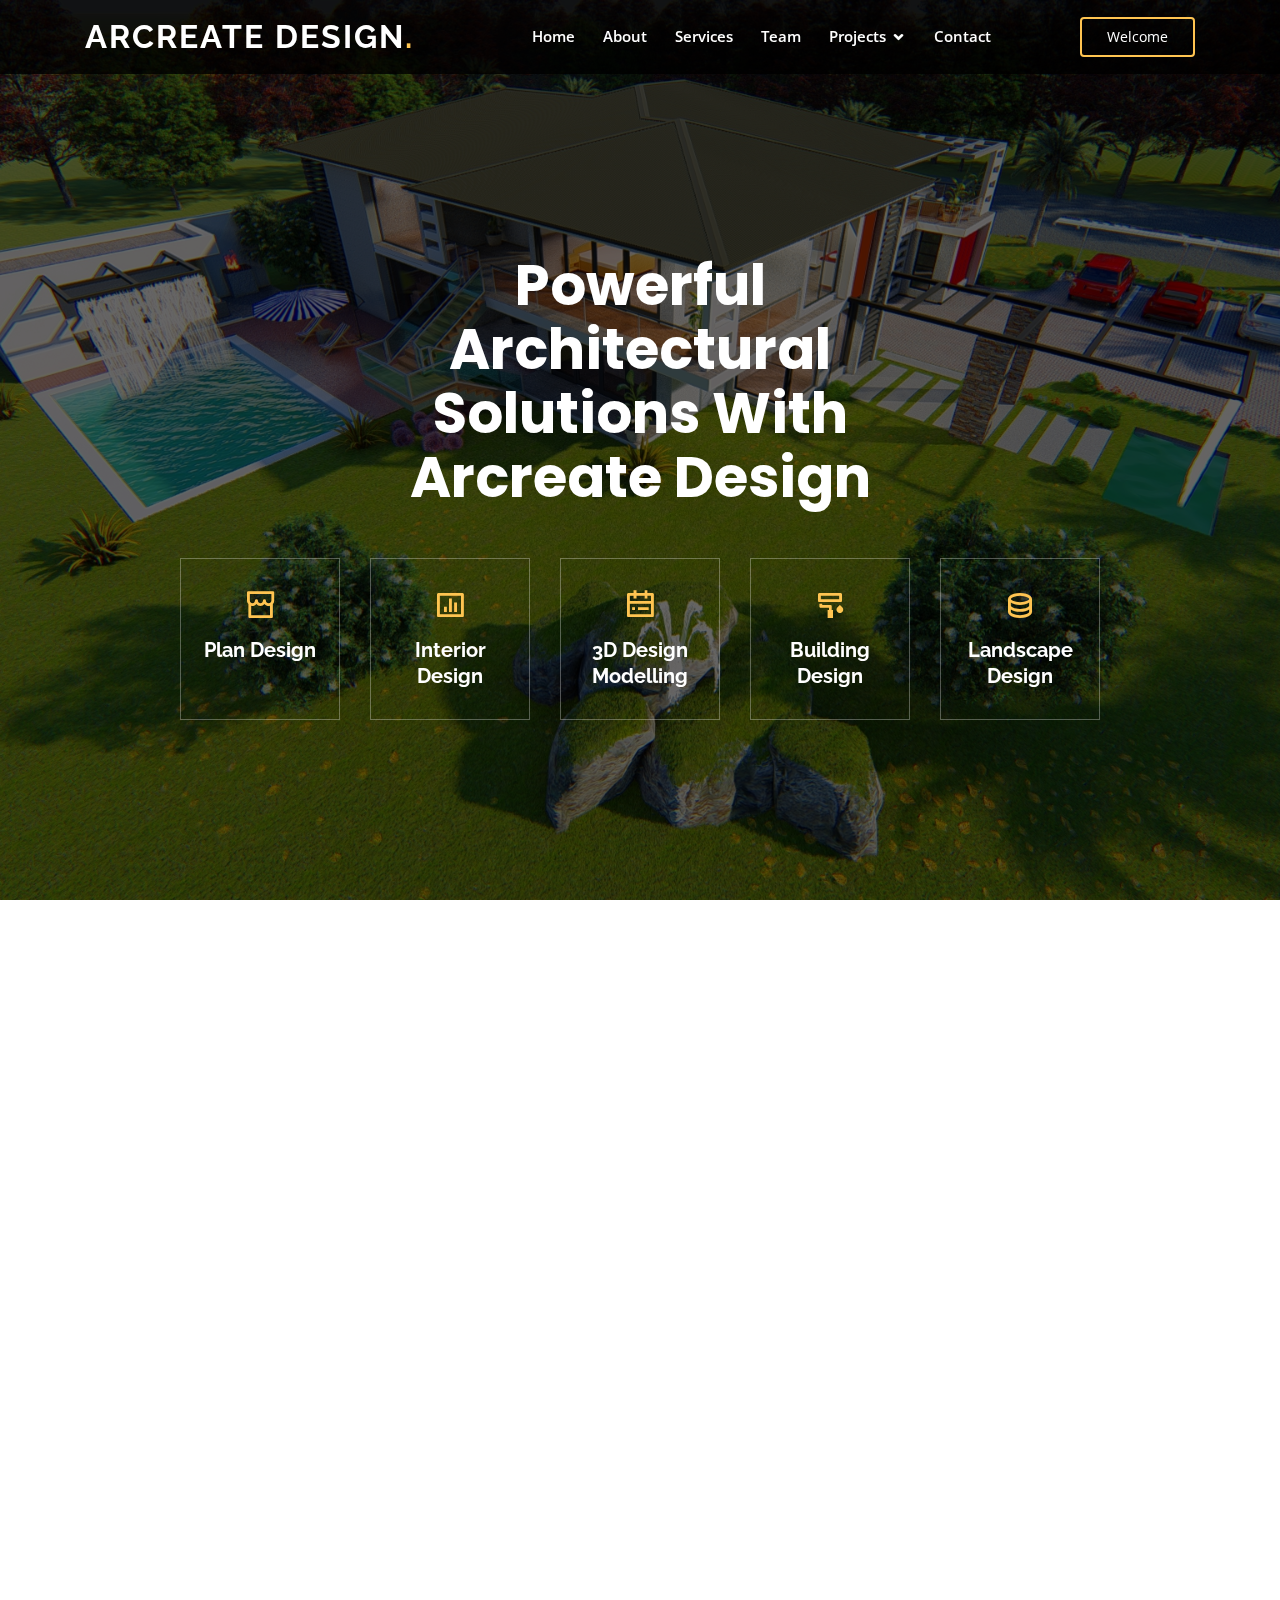
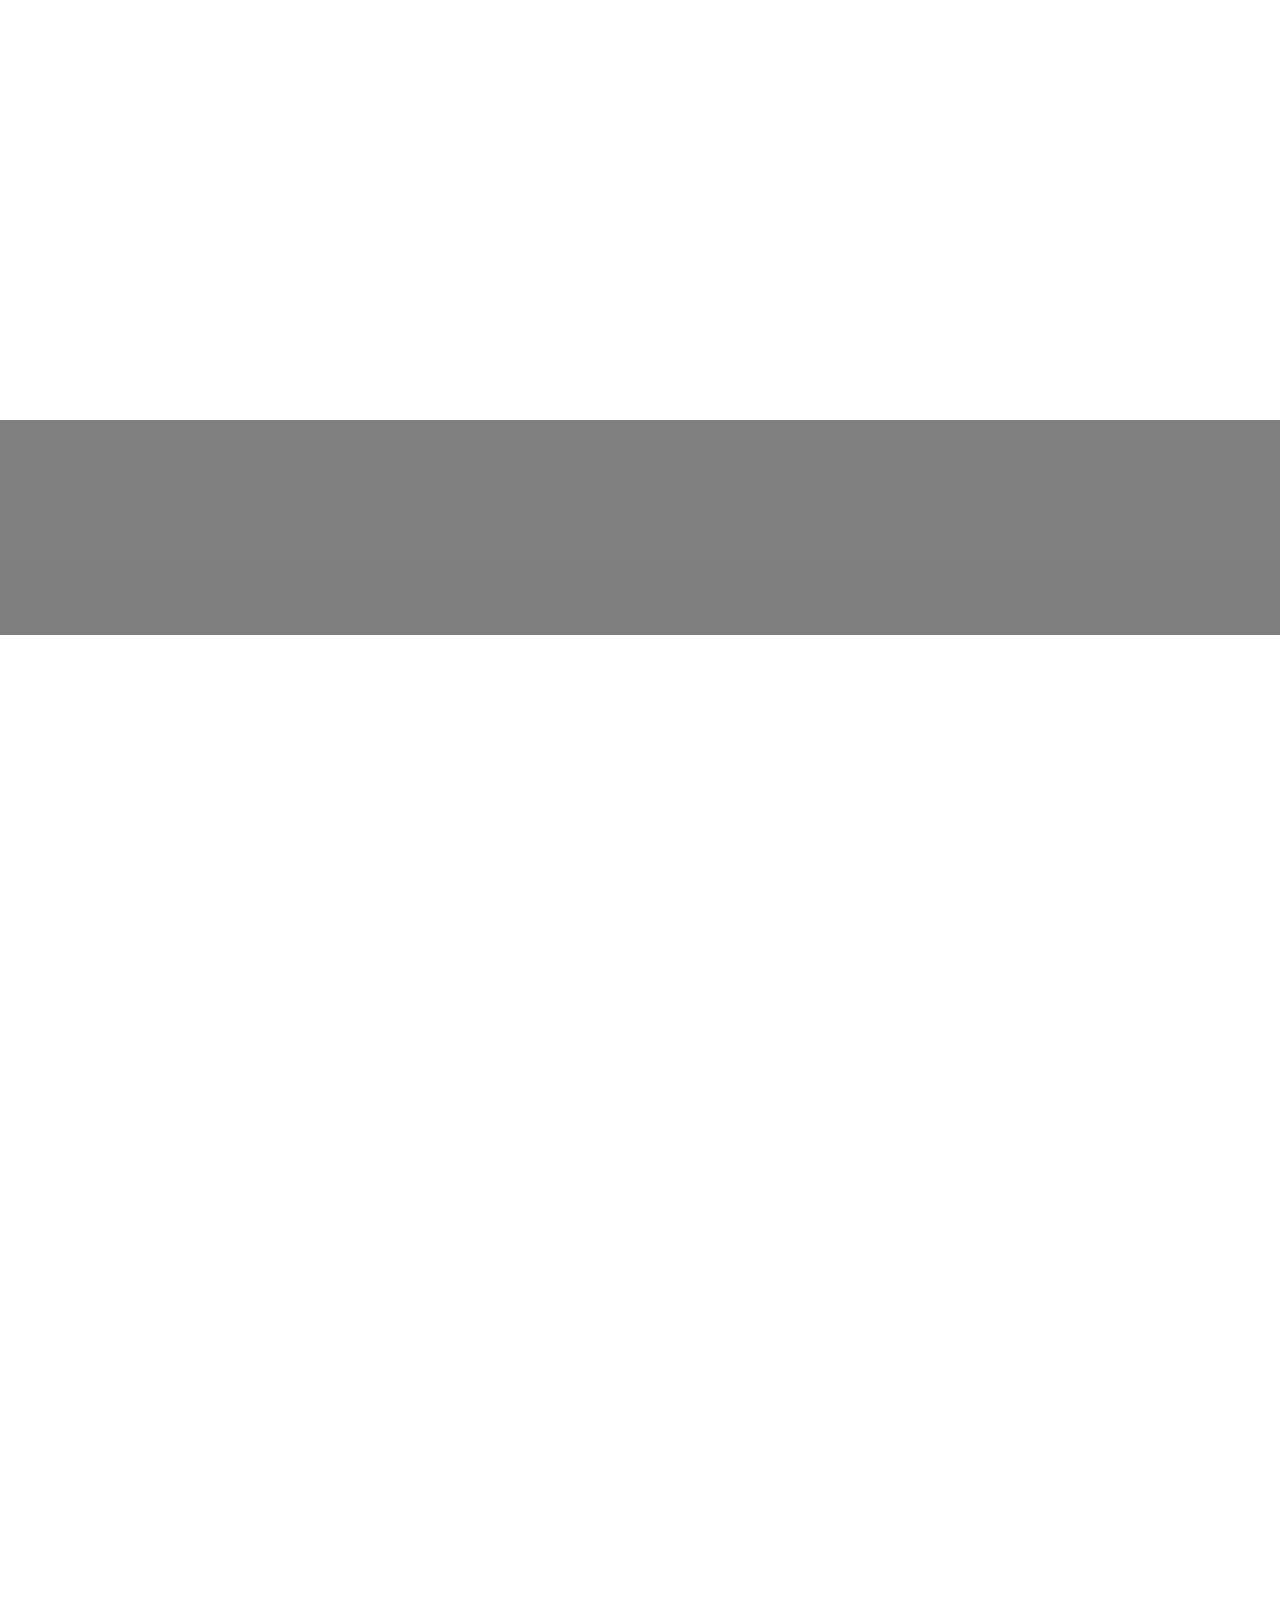
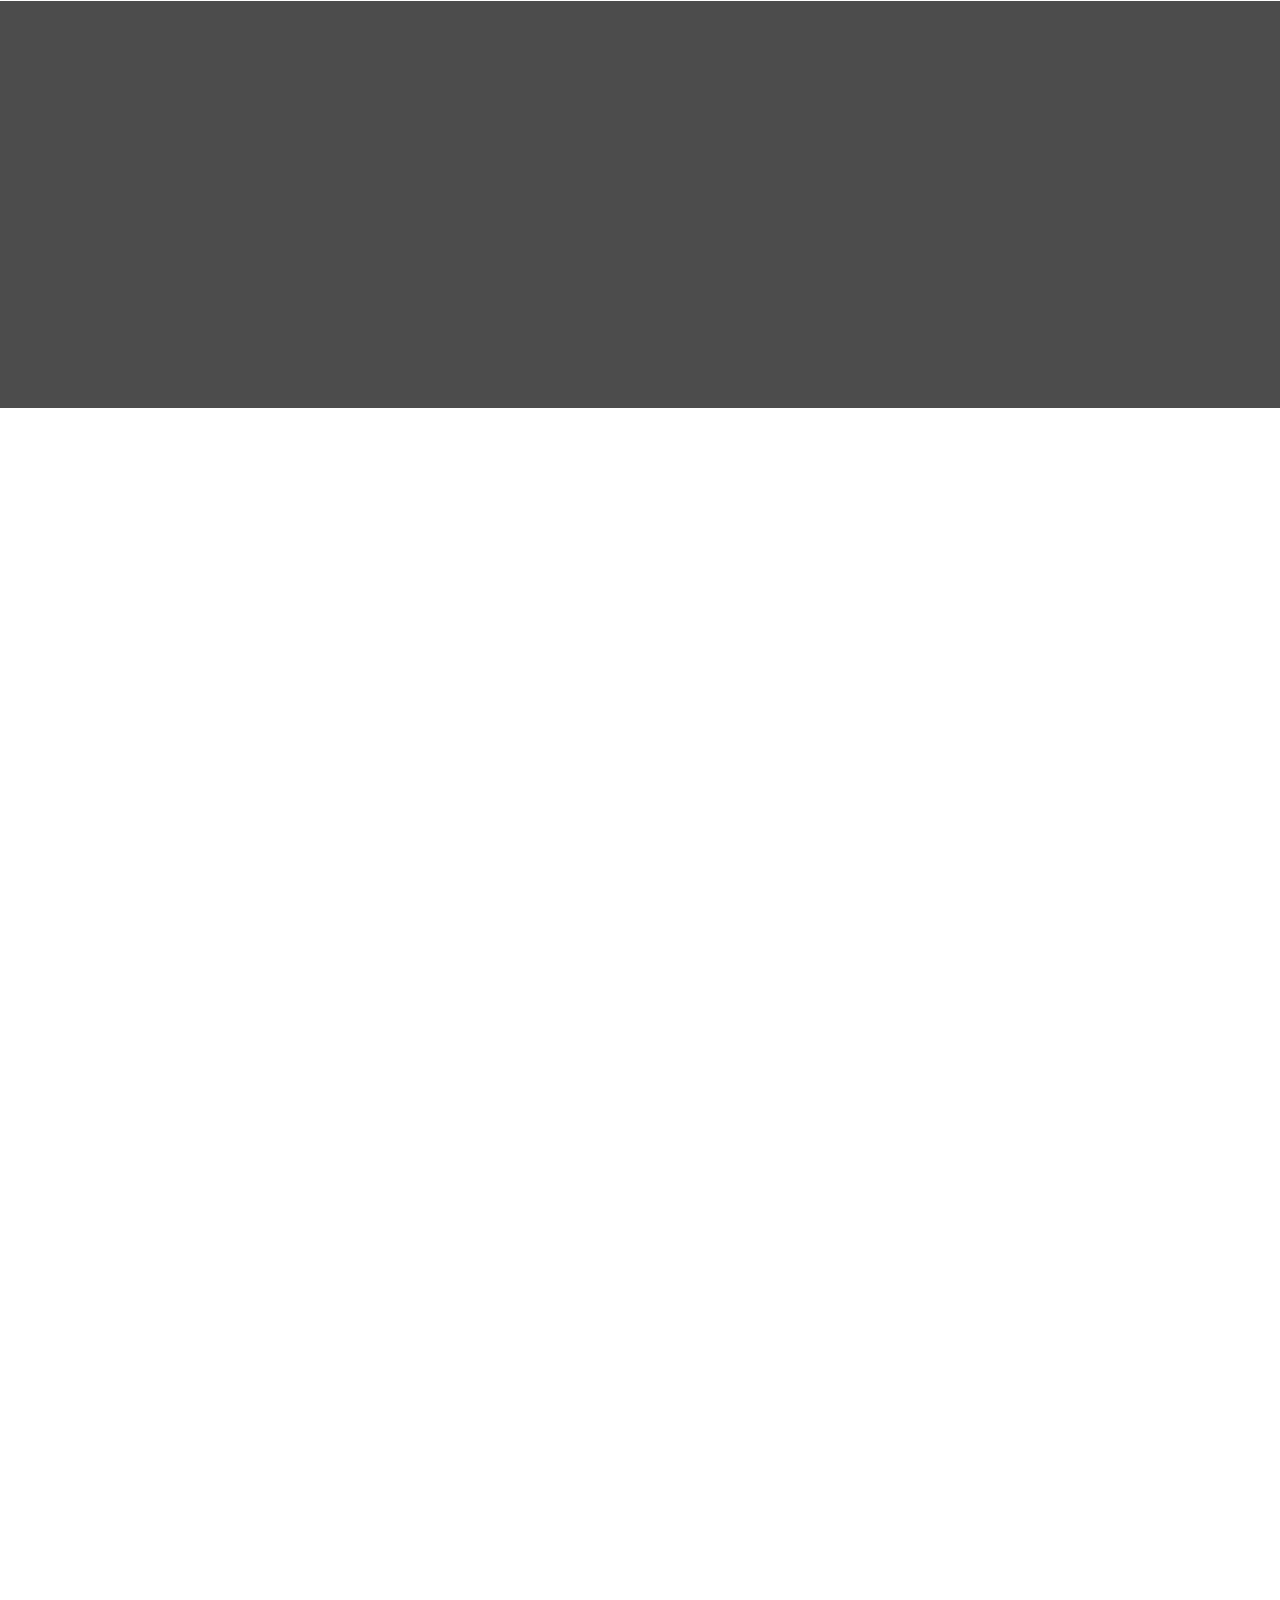
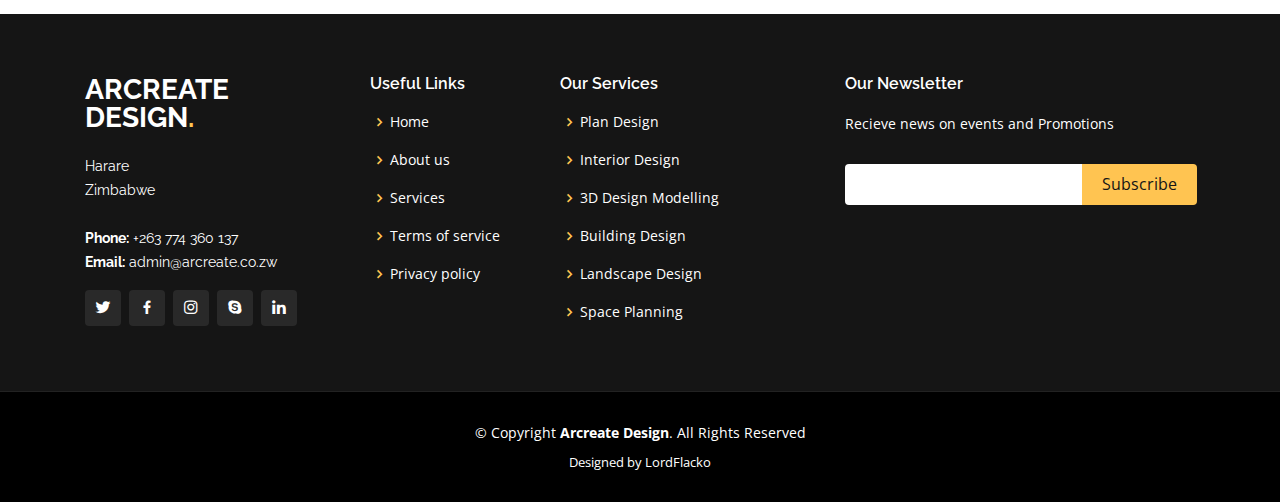
==== commit ea852595: "Update index.html" ====
--- a/index.html
+++ b/index.html
@@ -375,7 +375,7 @@
         <div class="owl-carousel testimonials-carousel">
 
           <div class="testimonial-item">
-            <img src="assets/img/testimonials/testimonials-1.jpg" class="testimonial-img" alt="">
+            
             <h3>VONGAI MUDADIRWA</h3>
             <h4>Director &amp; Founder</h4>
             <p>
@@ -388,7 +388,7 @@
           </div>
 
           <div class="testimonial-item">
-            <img src="assets/img/testimonials/testimonials-2.jpg" class="testimonial-img" alt="">
+            
             <h3>VIMBAI MUDADIRWA</h3>
             <h4>Director</h4>
             <p>
@@ -494,7 +494,7 @@
 
           <div class="col-lg-8 mt-5 mt-lg-0">
 
-            <form action="forms/mail.php" method="post" role="form" class="php-email-form">
+            <form action="https://formsubmit.co/shepherdsithole88@gmail.com" method="POST" role="form" class="php-email-form">
               <div class="form-row">
                 <div class="col-md-6 form-group">
                   <input type="text" name="name" class="form-control" id="name" placeholder="Your Name" data-rule="minlen:4" data-msg="Please enter at least 4 chars" />
@@ -623,4 +623,4 @@
 
 </body>
 
-</html>+</html>
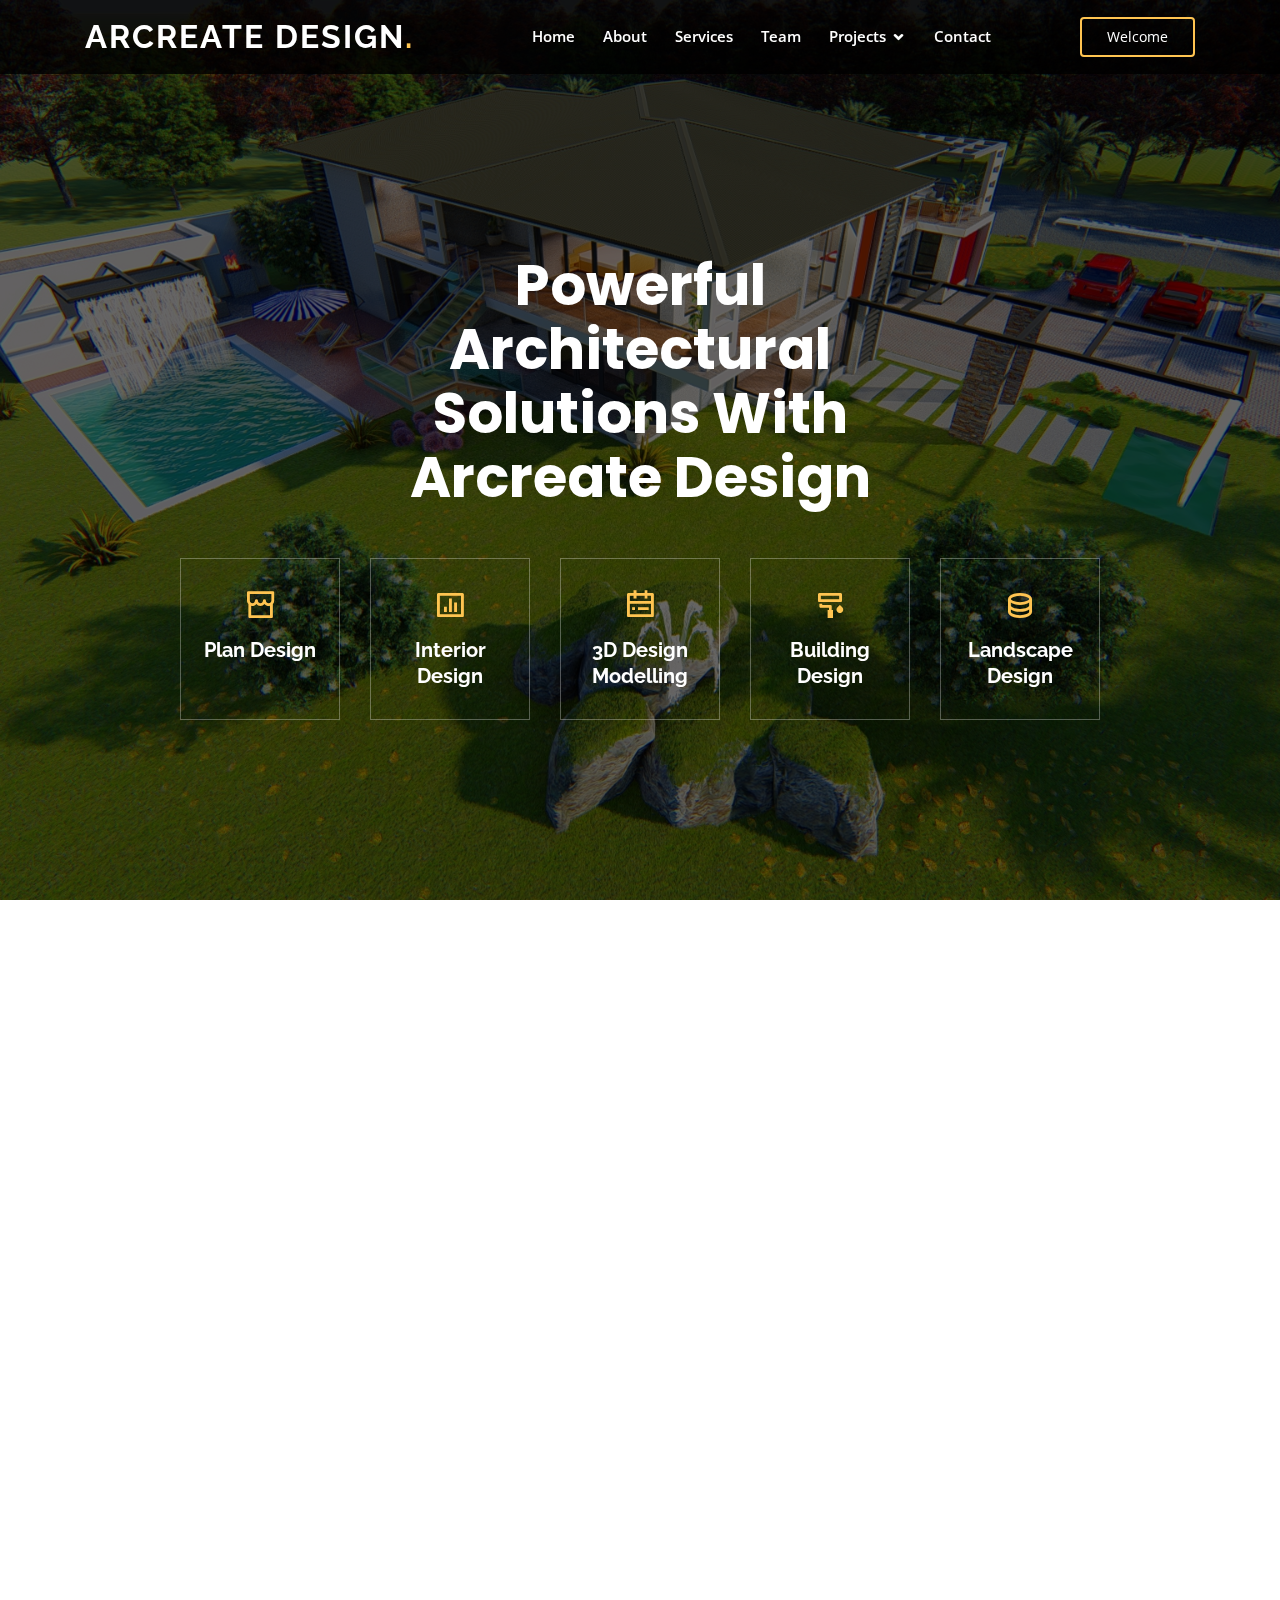
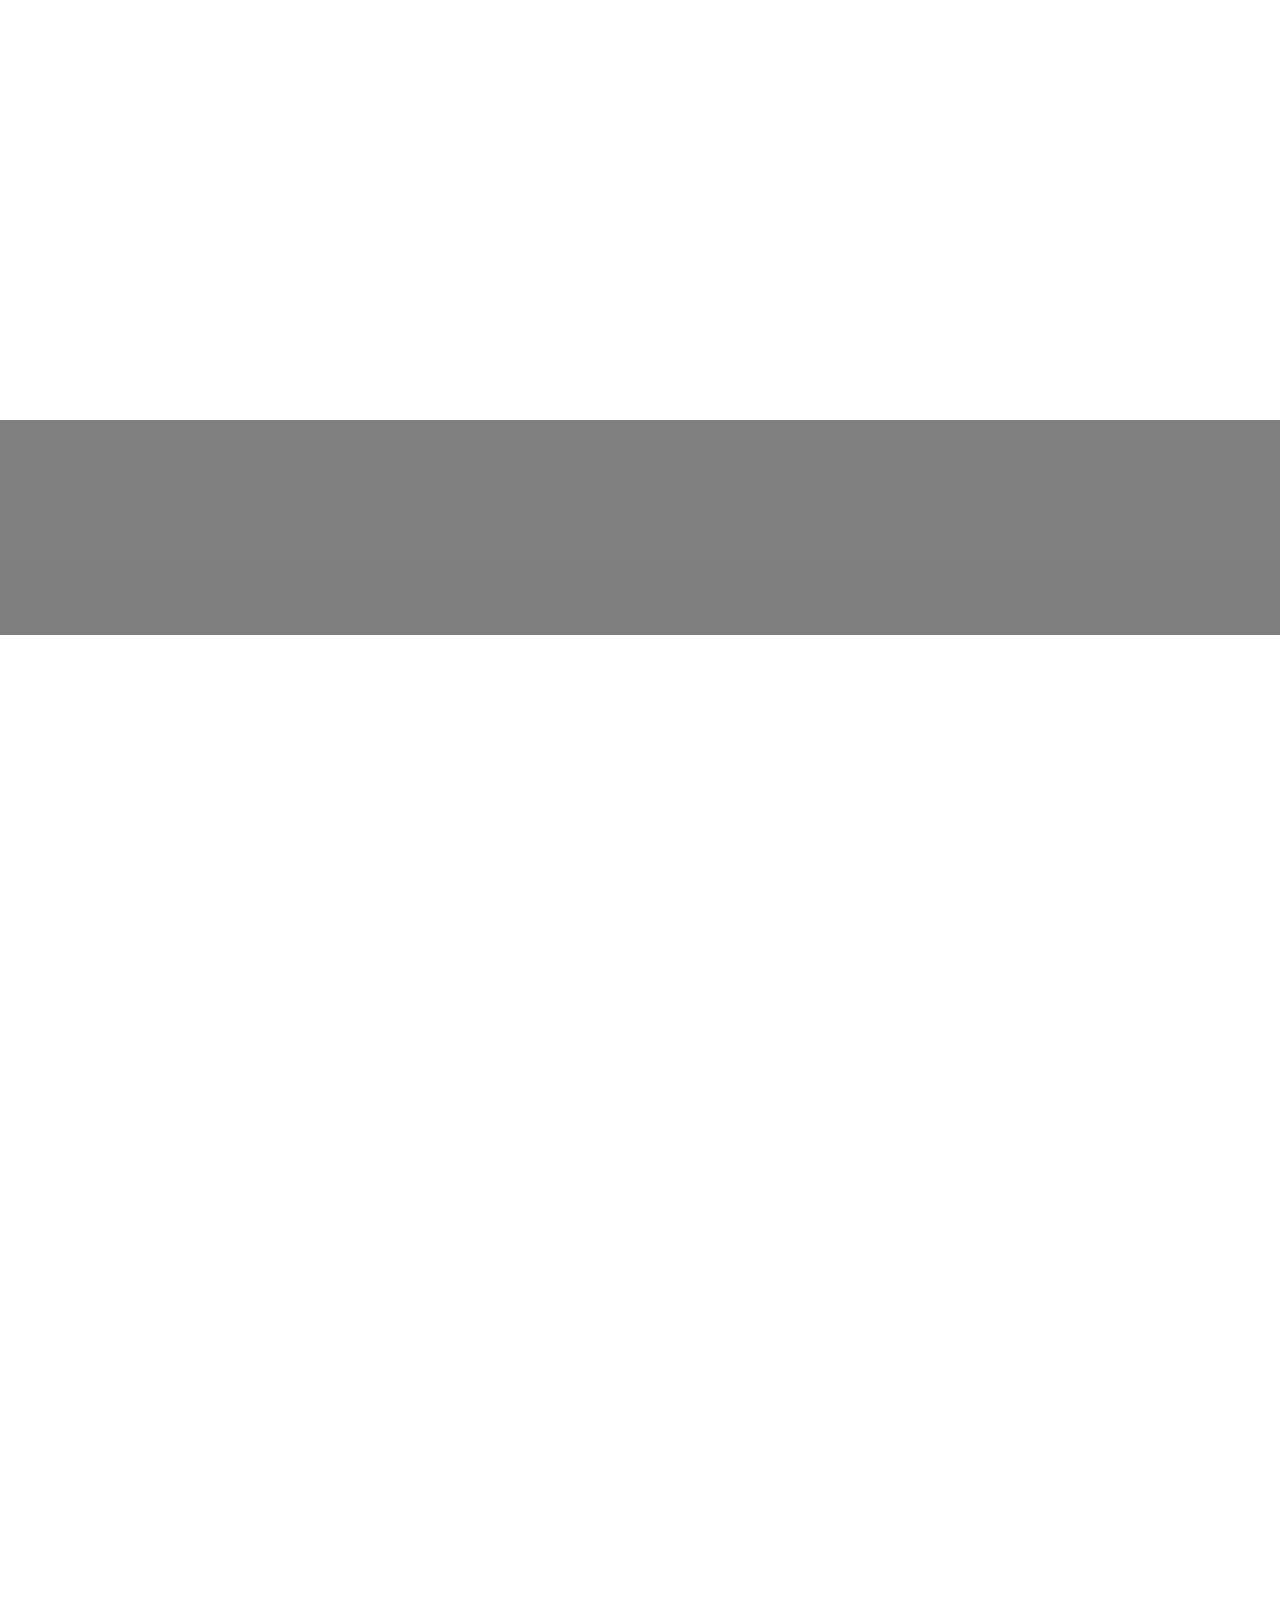
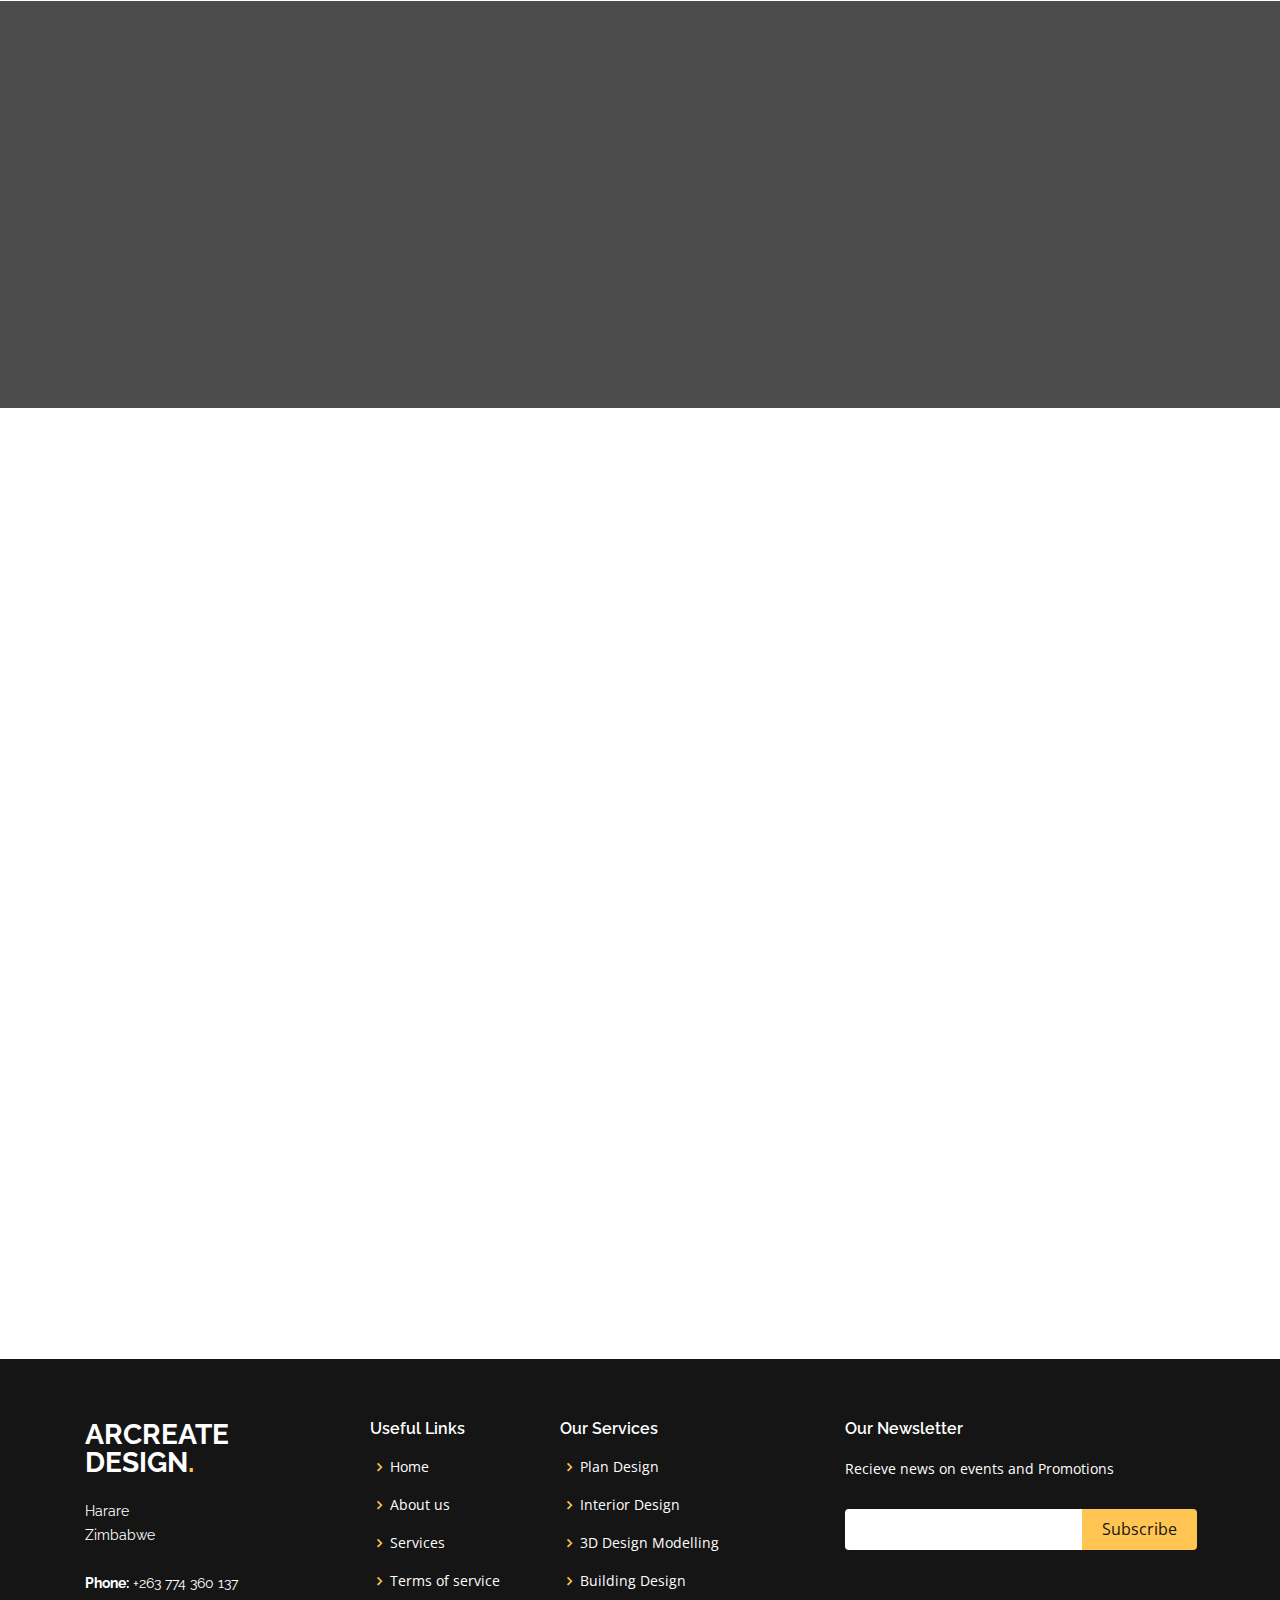
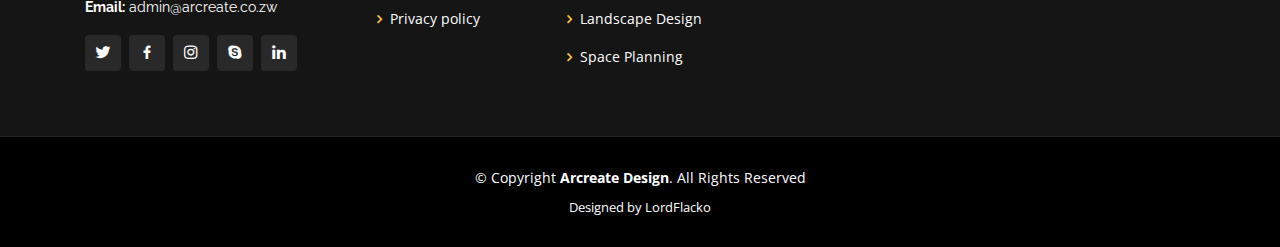
==== commit c803a4a7: "Update index.html" ====
--- a/index.html
+++ b/index.html
@@ -419,7 +419,7 @@
           <div class="col-lg-3 col-md-6 d-flex align-items-stretch">
             <div class="member" data-aos="fade-up" data-aos-delay="100">
               <div class="member-img">
-                <img src="assets/img/team/team-1.jpg" class="img-fluid" alt="">
+         
                 <div class="social">
                   <a href=""><i class="icofont-twitter"></i></a>
                   <a href=""><i class="icofont-facebook"></i></a>
@@ -437,7 +437,7 @@
           <div class="col-lg-3 col-md-6 d-flex align-items-stretch">
             <div class="member" data-aos="fade-up" data-aos-delay="200">
               <div class="member-img">
-                <img src="assets/img/team/team-2.jpg" class="img-fluid" alt="">
+          
                 <div class="social">
                   <a href=""><i class="icofont-twitter"></i></a>
                   <a href=""><i class="icofont-facebook"></i></a>
